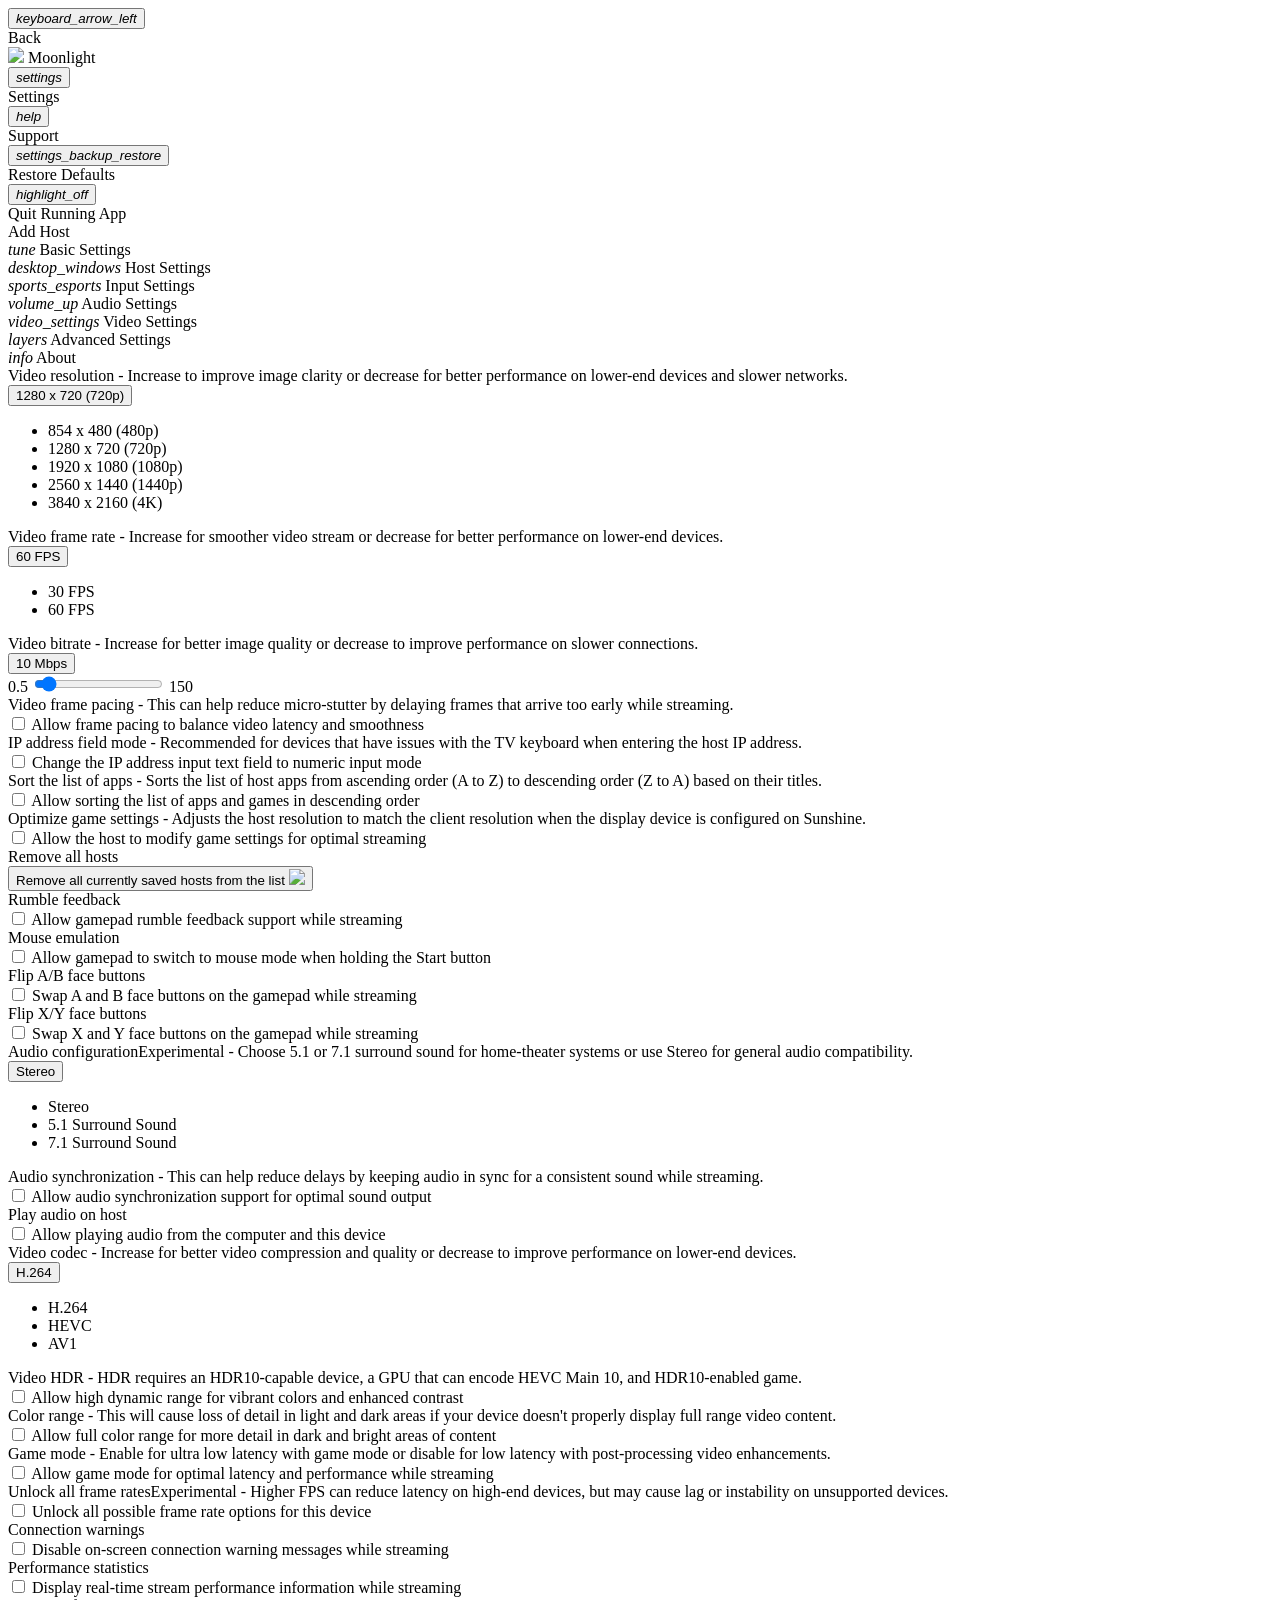
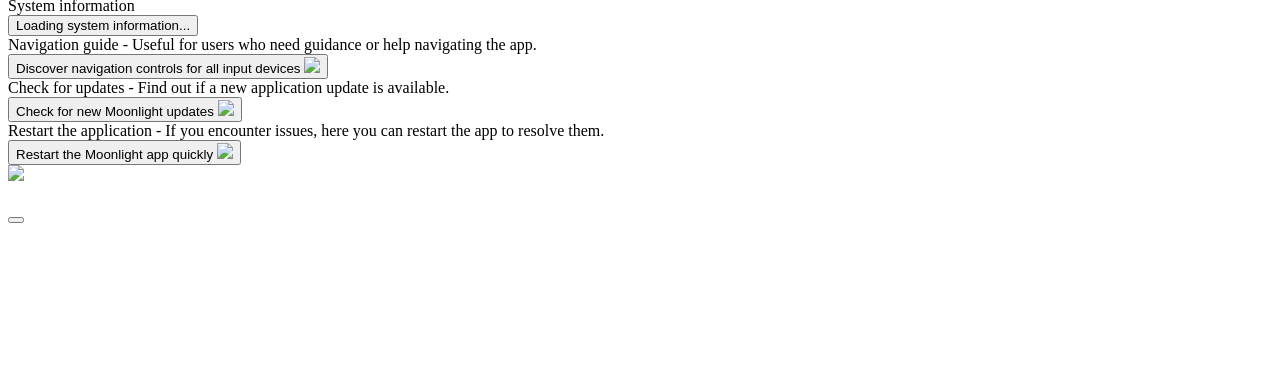
==== wasm/index.html @ 3542e53c "Merge pull request #59 from eduardomozart/feat/custom-ports feat: add custom HTTP port support (IP:P" ====
<!DOCTYPE html>
<html lang="en">
<head>
  <meta charset="UTF-8">
  <meta http-equiv="Pragma" content="no-cache">
  <meta http-equiv="Expires" content="-1">
  <meta name="viewport" content="width=device-width, initial-scale=1.0">
  <title>Moonlight Game Streaming</title>
  <link rel="icon" href="static/favicon/favicon.png">
  <link rel="stylesheet" href="static/css/roboto.css">
  <link rel="stylesheet" href="static/css/material-icons.css">
  <link rel="stylesheet" href="static/css/material.min.css">
  <link rel="stylesheet" href="static/css/style.css">
  <script type="text/javascript" src="platform.js"></script>
</head>
<body data-name="moonlight-tizen" data-tools="emscripten" data-configs="Debug Release" data-path="{tc}/{config}">
  <div class="mdl-layout mdl-js-layout">
    <header id="main-header" class="mdl-layout__header">
      <div class="mdl-layout__header-row">
        <button type="button" id="goBackBtn" class="mdl-button mdl-js-button mdl-button--icon mdl-js-ripple-effect" role="link" aria-label="Go back">
          <i class="navigation-button-icons material-icons">keyboard_arrow_left</i>
        </button>
        <div id="goBackTooltip" class="mdl-tooltip" for="goBackBtn">Back</div>
        <!-- Header logo and title -->
        <img src="static/res/ic_moonlight_logo.svg" id="header-logo">
        <span id="header-title" class="mdl-layout-title">Moonlight</span>
        <!-- Add spacer to align navigation to the right -->
        <div class="mdl-layout-spacer"></div>
        <!-- Navigation bar -->
        <nav class="mdl-navigation">
          <button type="button" id="settingsBtn" class="mdl-button mdl-js-button mdl-button--icon mdl-js-ripple-effect" role="link" aria-label="Settings">
            <i class="navigation-button-icons material-icons">settings</i>
          </button>
          <div id="settingsTooltip" class="mdl-tooltip" for="settingsBtn">Settings</div>
          <button type="button" id="supportBtn" class="mdl-button mdl-js-button mdl-button--icon mdl-js-ripple-effect" aria-label="Support">
            <i class="navigation-button-icons material-icons">help</i>
          </button>
          <div id="supportTooltip" class="mdl-tooltip" for="supportBtn">Support</div>
          <button type="button" id="restoreDefaultsBtn" class="mdl-button mdl-js-button mdl-button--icon mdl-js-ripple-effect" aria-label="Restore Defaults">
            <i class="navigation-button-icons material-icons">settings_backup_restore</i>
          </button>
          <div id="restoreDefaultsTooltip" class="mdl-tooltip" for="restoreDefaultsBtn">Restore Defaults</div>
          <button type="button" id="quitRunningAppBtn" class="mdl-button mdl-js-button mdl-button--icon mdl-js-ripple-effect" aria-label="Quit Running App">
            <i class="navigation-button-icons material-icons">highlight_off</i>
          </button>
          <div id="quitRunningAppTooltip" class="mdl-tooltip" for="quitRunningAppBtn">Quit Running App</div>
        </nav>
      </div>
    </header>
    <main id="main-content" class="mdl-layout__content">
      <div id="host-grid">
        <div id="addHostContainer" class="host-add-container mdl-card mdl-shadow--4dp" role="link" tabindex="0" aria-label="Add Host">
          <div id="host-add" class="mdl-card__title mdl-card--expand">
            <div class="host-title mdl-card__title-text">
              <span class="host-text">Add Host</span>
            </div>
          </div>
        </div>
      </div>
      <div id="settings-list" class="hide-container">
        <!-- Left Pane: Settings Categories -->
        <div id="settings-left-pane">
          <div class="settings-categories">
            <div class="settings-category" data-category="basicSettings" onclick="handleSettingsView('basicSettings')">
              <i class="settings-category-icons material-icons">tune</i>
              <label>Basic Settings</label>
            </div>
            <div class="settings-category" data-category="hostSettings" onclick="handleSettingsView('hostSettings')">
              <i class="settings-category-icons material-icons">desktop_windows</i>
              <label>Host Settings</label>
            </div>
            <div class="settings-category" data-category="inputSettings" onclick="handleSettingsView('inputSettings')">
              <i class="settings-category-icons material-icons">sports_esports</i>
              <label>Input Settings</label>
            </div>
            <div class="settings-category" data-category="audioSettings" onclick="handleSettingsView('audioSettings')">
              <i class="settings-category-icons material-icons">volume_up</i>
              <label>Audio Settings</label>
            </div>
            <div class="settings-category" data-category="videoSettings" onclick="handleSettingsView('videoSettings')">
              <i class="settings-category-icons material-icons">video_settings</i>
              <label>Video Settings</label>
            </div>
            <div class="settings-category" data-category="advancedSettings" onclick="handleSettingsView('advancedSettings')">
              <i class="settings-category-icons material-icons">layers</i>
              <label>Advanced Settings</label>
            </div>
            <div class="settings-category" data-category="aboutSettings" onclick="handleSettingsView('aboutSettings')">
              <i class="settings-category-icons material-icons">info</i>
              <label>About</label>
            </div>
          </div>
        </div>
        <!-- Right Pane: Settings Options -->
        <div id="settings-right-pane">
          <div id="basicSettings" class="settings-options">
            <div class="setting-option">
              <label>Video resolution</label>
              <span class="mdl-list__item-text-body">
                - Increase to improve image clarity or decrease for better performance on lower-end devices and slower networks.
              </span>
              <div id="videoResolutionMenu">
                <button type="button" id="selectResolution" class="mdl-button mdl-js-button mdl-js-ripple-effect" data-value="1280:720">1280 x 720 (720p)</button>
              </div>
              <ul class="videoResolutionMenu mdl-menu mdl-menu--bottom-left mdl-js-menu mdl-js-ripple-effect" for="selectResolution">
                <li class="mdl-menu__item" data-value="854:480">854 x 480 (480p)</li>
                <li class="mdl-menu__item" data-value="1280:720">1280 x 720 (720p)</li>
                <li class="mdl-menu__item" data-value="1920:1080">1920 x 1080 (1080p)</li>
                <li class="mdl-menu__item" data-value="2560:1440">2560 x 1440 (1440p)</li>
                <li class="mdl-menu__item" data-value="3840:2160">3840 x 2160 (4K)</li>
              </ul>
            </div>
            <div class="setting-option">
              <label>Video frame rate</label>
              <span class="mdl-list__item-text-body">
                - Increase for smoother video stream or decrease for better performance on lower-end devices.
              </span>
              <div id="videoFramerateMenu">
                <button type="button" id="selectFramerate" class="mdl-button mdl-js-button mdl-js-ripple-effect" data-value="60">60 FPS</button>
              </div>
              <ul class="videoFramerateMenu mdl-menu mdl-menu--bottom-left mdl-js-menu mdl-js-ripple-effect" for="selectFramerate">
                <li class="mdl-menu__item" data-value="30">30 FPS</li>
                <li class="mdl-menu__item" data-value="60">60 FPS</li>
              </ul>
            </div>
            <div class="setting-option">
              <label>Video bitrate</label>
              <span class="mdl-list__item-text-body">
                - Increase for better image quality or decrease to improve performance on slower connections.
              </span>
              <div id="videoBitrateMenu">
                <button type="button" id="selectBitrate" class="mdl-button mdl-js-button mdl-js-ripple-effect">10 Mbps</button>
              </div>
              <div class="videoBitrateMenu mdl-menu mdl-menu--bottom-left mdl-js-menu mdl-js-ripple-effect" for="selectBitrate">
                <span id="bitrateLowestValue">0.5</span>
                <input type="range" id="bitrateSlider" class="mdl-slider mdl-js-slider" min="0.5" max="150" step="0.5" value="10">
                <span id="bitrateHighestValue">150</span>
              </div>
            </div>
            <div class="setting-option">
              <label>Video frame pacing</label>
              <span class="mdl-list__item-text-body">
                - This can help reduce micro-stutter by delaying frames that arrive too early while streaming.
              </span>
              <div id="videoFramePacingMenu">
                <label id="framePacingBtn" class="mdl-switch mdl-js-switch mdl-js-ripple-effect" for="framePacingSwitch">
                  <input type="checkbox" id="framePacingSwitch" class="mdl-switch__input">
                  <span class="mdl-switch__label">Allow frame pacing to balance video latency and smoothness</span>
                </label>
              </div>
            </div>
          </div>
          <div id="hostSettings" class="settings-options">
            <div class="setting-option">
              <label>IP address field mode</label>
              <span class="mdl-list__item-text-body">
                - Recommended for devices that have issues with the TV keyboard when entering the host IP address.
              </span>
              <div id="ipAddressFieldModeMenu">
                <label id="ipAddressFieldModeBtn" class="mdl-switch mdl-js-switch mdl-js-ripple-effect" for="ipAddressFieldModeSwitch">
                  <input type="checkbox" id="ipAddressFieldModeSwitch" class="mdl-switch__input" onchange="handleIpAddressFieldMode()">
                  <span class="mdl-switch__label">Change the IP address input text field to numeric input mode</span>
                </label>
              </div>
            </div>
            <div class="setting-option">
              <label>Sort the list of apps</label>
              <span class="mdl-list__item-text-body">
                - Sorts the list of host apps from ascending order (A to Z) to descending order (Z to A) based on their titles.
              </span>
              <div id="sortAppsListMenu">
                <label id="sortAppsListBtn" class="mdl-switch mdl-js-switch mdl-js-ripple-effect" for="sortAppsListSwitch">
                  <input type="checkbox" id="sortAppsListSwitch" class="mdl-switch__input">
                  <span class="mdl-switch__label">Allow sorting the list of apps and games in descending order</span>
                </label>
              </div>
            </div>
            <div class="setting-option">
              <label>Optimize game settings</label>
              <span class="mdl-list__item-text-body">
                - Adjusts the host resolution to match the client resolution when the display device is configured on Sunshine.
              </span>
              <div id="optimizeGamesMenu">
                <label id="optimizeGamesBtn" class="mdl-switch mdl-js-switch mdl-js-ripple-effect" for="optimizeGamesSwitch">
                  <input type="checkbox" id="optimizeGamesSwitch" class="mdl-switch__input">
                  <span class="mdl-switch__label">Allow the host to modify game settings for optimal streaming</span>
                </label>
              </div>
            </div>
            <div class="setting-option">
              <label>Remove all hosts</label>
              <span class="mdl-list__item-text-body"></span>
              <div id="removeAllHostsMenu">
                <button type="button" id="removeAllHostsBtn" class="mdl-button mdl-js-button mdl-js-ripple-effect" aria-label="Remove All Hosts">
                  Remove all currently saved hosts from the list
                  <img src="static/res/ic_remove_from_queue_white_48px.svg" id="removeAllHostsIcon">
                </button>
              </div>
            </div>
          </div>
          <div id="inputSettings" class="settings-options">
            <div class="setting-option">
              <label>Rumble feedback</label>
              <span class="mdl-list__item-text-body"></span>
              <div id="rumbleFeedbackMenu">
                <label id="rumbleFeedbackBtn" class="mdl-switch mdl-js-switch mdl-js-ripple-effect" for="rumbleFeedbackSwitch">
                  <input type="checkbox" id="rumbleFeedbackSwitch" class="mdl-switch__input">
                  <span class="mdl-switch__label">Allow gamepad rumble feedback support while streaming</span>
                </label>
              </div>
            </div>
            <div class="setting-option">
              <label>Mouse emulation</label>
              <span class="mdl-list__item-text-body"></span>
              <div id="mouseEmulationMenu">
                <label id="mouseEmulationBtn" class="mdl-switch mdl-js-switch mdl-js-ripple-effect" for="mouseEmulationSwitch">
                  <input type="checkbox" id="mouseEmulationSwitch" class="mdl-switch__input">
                  <span class="mdl-switch__label">Allow gamepad to switch to mouse mode when holding the Start button</span>
                </label>
              </div>
            </div>
            <div class="setting-option">
              <label>Flip A/B face buttons</label>
              <span class="mdl-list__item-text-body"></span>
              <div id="flipABfaceButtonsMenu">
                <label id="flipABfaceButtonsBtn" class="mdl-switch mdl-js-switch mdl-js-ripple-effect" for="flipABfaceButtonsSwitch">
                  <input type="checkbox" id="flipABfaceButtonsSwitch" class="mdl-switch__input">
                  <span class="mdl-switch__label">Swap A and B face buttons on the gamepad while streaming</span>
                </label>
              </div>
            </div>
            <div class="setting-option">
              <label>Flip X/Y face buttons</label>
              <span class="mdl-list__item-text-body"></span>
              <div id="flipXYfaceButtonsMenu">
                <label id="flipXYfaceButtonsBtn" class="mdl-switch mdl-js-switch mdl-js-ripple-effect" for="flipXYfaceButtonsSwitch">
                  <input type="checkbox" id="flipXYfaceButtonsSwitch" class="mdl-switch__input">
                  <span class="mdl-switch__label">Swap X and Y face buttons on the gamepad while streaming</span>
                </label>
              </div>
            </div>
          </div>
          <div id="audioSettings" class="settings-options">
            <div class="setting-option">
              <label>Audio configuration<span class="badge badge-experimental">Experimental</span></label>
              <span class="mdl-list__item-text-body">
                - Choose 5.1 or 7.1 surround sound for home-theater systems or use Stereo for general audio compatibility.
              </span>
              <div id="audioConfigMenu">
                <button type="button" id="selectAudio" class="mdl-button mdl-js-button mdl-js-ripple-effect" data-value="Stereo">Stereo</button>
              </div>
              <ul class="audioConfigMenu mdl-menu mdl-menu mdl-menu--bottom-left mdl-js-menu mdl-js-ripple-effect" for="selectAudio">
                <li class="mdl-menu__item" data-value="Stereo">Stereo</li>
                <li class="mdl-menu__item" data-value="51Surround">5.1 Surround Sound</li>
                <li class="mdl-menu__item" data-value="71Surround">7.1 Surround Sound</li>
              </ul>
            </div>
            <div class="setting-option">
              <label>Audio synchronization</label>
              <span class="mdl-list__item-text-body">
                - This can help reduce delays by keeping audio in sync for a consistent sound while streaming.
              </span>
              <div id="audioSyncMenu">
                <label id="audioSyncBtn" class="mdl-switch mdl-js-switch mdl-js-ripple-effect" for="audioSyncSwitch">
                  <input type="checkbox" id="audioSyncSwitch" class="mdl-switch__input">
                  <span class="mdl-switch__label">Allow audio synchronization support for optimal sound output</span>
                </label>
              </div>
            </div>
            <div class="setting-option">
              <label>Play audio on host</label>
              <span class="mdl-list__item-text-body"></span>
              <div id="playHostAudioMenu">
                <label id="playHostAudioBtn" class="mdl-switch mdl-js-switch mdl-js-ripple-effect" for="playHostAudioSwitch">
                  <input type="checkbox" id="playHostAudioSwitch" class="mdl-switch__input">
                  <span class="mdl-switch__label">Allow playing audio from the computer and this device</span>
                </label>
              </div>
            </div>
          </div>
          <div id="videoSettings" class="settings-options">
            <div class="setting-option">
              <label>Video codec</label>
              <span class="mdl-list__item-text-body">
                - Increase for better video compression and quality or decrease to improve performance on lower-end devices.
              </span>
              <div id="videoCodecMenu">
                <button type="button" id="selectCodec" class="mdl-button mdl-js-button mdl-js-ripple-effect" data-value="H264">H.264</button>
              </div>
              <ul class="videoCodecMenu mdl-menu mdl-menu mdl-menu--bottom-left mdl-js-menu mdl-js-ripple-effect" for="selectCodec">
                <li id="h264" class="mdl-menu__item" data-value="H264">H.264</li>
                <li id="hevc" class="mdl-menu__item" data-value="HEVC">HEVC</li>
                <li id="av1" class="mdl-menu__item" data-value="AV1">AV1</li>
              </ul>
            </div>
            <div class="setting-option">
              <label>Video HDR</label>
              <span class="mdl-list__item-text-body">
                - HDR requires an HDR10-capable device, a GPU that can encode HEVC Main 10, and HDR10-enabled game.
              </span>
              <div id="videoHdrMenu">
                <label id="hdrModeBtn" class="mdl-switch mdl-js-switch mdl-js-ripple-effect" for="hdrModeSwitch">
                  <input type="checkbox" id="hdrModeSwitch" class="mdl-switch__input">
                  <span class="mdl-switch__label">Allow high dynamic range for vibrant colors and enhanced contrast</span>
                </label>
              </div>
            </div>
            <div class="setting-option">
              <label>Color range</label>
              <span class="mdl-list__item-text-body">
                - This will cause loss of detail in light and dark areas if your device doesn't properly display full range video content.
              </span>
              <div id="colorRangeMenu">
                <label id="fullRangeBtn" class="mdl-switch mdl-js-switch mdl-js-ripple-effect" for="fullRangeSwitch">
                  <input type="checkbox" id="fullRangeSwitch" class="mdl-switch__input">
                  <span class="mdl-switch__label">Allow full color range for more detail in dark and bright areas of content</span>
                </label>
              </div>
            </div>
            <div class="setting-option">
              <label>Game mode</label>
              <span class="mdl-list__item-text-body">
                - Enable for ultra low latency with game mode or disable for low latency with post-processing video enhancements.
              </span>
              <div id="gameModeMenu">
                <label id="gameModeBtn" class="mdl-switch mdl-js-switch mdl-js-ripple-effect" for="gameModeSwitch">
                  <input type="checkbox" id="gameModeSwitch" class="mdl-switch__input">
                  <span class="mdl-switch__label">Allow game mode for optimal latency and performance while streaming</span>
                </label>
              </div>
            </div>
          </div>
          <div id="advancedSettings" class="settings-options">
            <div class="setting-option">
              <label>Unlock all frame rates<span class="badge badge-experimental">Experimental</span></label>
              <span class="mdl-list__item-text-body">
                - Higher FPS can reduce latency on high-end devices, but may cause lag or instability on unsupported devices.
              </span>
              <div id="unlockAllFpsMenu">
                <label id="unlockAllFpsBtn" class="mdl-switch mdl-js-switch mdl-js-ripple-effect" for="unlockAllFpsSwitch">
                  <input type="checkbox" id="unlockAllFpsSwitch" class="mdl-switch__input" onchange="handleUnlockAllFps()">
                  <span class="mdl-switch__label">Unlock all possible frame rate options for this device</span>
                </label>
              </div>
            </div>
            <div class="setting-option">
              <label>Connection warnings</label>
              <span class="mdl-list__item-text-body"></span>
              <div id="connectionWarningsMenu">
                <label id="disableWarningsBtn" class="mdl-switch mdl-js-switch mdl-js-ripple-effect" for="disableWarningsSwitch">
                  <input type="checkbox" id="disableWarningsSwitch" class="mdl-switch__input">
                  <span class="mdl-switch__label">Disable on-screen connection warning messages while streaming</span>
                </label>
              </div>
            </div>
            <div class="setting-option">
              <label>Performance statistics</label>
              <span class="mdl-list__item-text-body"></span>
              <div id="performanceStatsMenu">
                <label id="performanceStatsBtn" class="mdl-switch mdl-js-switch mdl-js-ripple-effect" for="performanceStatsSwitch">
                  <input type="checkbox" id="performanceStatsSwitch" class="mdl-switch__input">
                  <span class="mdl-switch__label">Display real-time stream performance information while streaming</span>
                </label>
              </div>
            </div>
          </div>
          <div id="aboutSettings" class="settings-options">
            <div class="setting-option">
              <label>System information</label>
              <span class="mdl-list__item-text-body"></span>
              <div id="systemInfoMenu">
                <button type="button" id="systemInfoBtn" class="mdl-button mdl-js-button mdl-js-ripple-effect" aria-label="System Information">Loading system information...</button>
              </div>
            </div>
            <div class="setting-option">
              <label>Navigation guide</label>
              <span class="mdl-list__item-text-body">
                - Useful for users who need guidance or help navigating the app.
              </span>
              <div id="navigationGuideMenu">
                <button type="button" id="navigationGuideBtn" class="mdl-button mdl-js-button mdl-js-ripple-effect" aria-label="Navigation Guide">
                  Discover navigation controls for all input devices
                  <img src="static/res/ic_tv_remote_48px.svg" id="navigationGuideIcon">
                </button>
              </div>
            </div>
            <div class="setting-option">
              <label>Check for updates</label>
              <span class="mdl-list__item-text-body">
                - Find out if a new application update is available.
              </span>
              <div id="checkForUpdatesMenu">
                <button type="button" id="checkUpdatesBtn" class="mdl-button mdl-js-button mdl-js-ripple-effect" aria-label="Check for Updates">
                  Check for new Moonlight updates
                  <img src="static/res/ic_system_update_alt_48px.svg" id="checkUpdatesIcon">
                </button>
              </div>
            </div>
            <div class="setting-option">
              <label>Restart the application</label>
              <span class="mdl-list__item-text-body">
                - If you encounter issues, here you can restart the app to resolve them.
              </span>
              <div id="restartAppMenu">
                <button type="button" id="restartAppBtn" class="mdl-button mdl-js-button mdl-js-ripple-effect" aria-label="Restart Application">
                  Restart the Moonlight app quickly
                  <img src="static/res/ic_restart_alt_48px.svg" id="restartApplicationIcon">
                </button>
              </div>
            </div>
          </div>
        </div>
      </div>
      <div id="game-grid"></div>
      <div id="listener"></div>
      <!-- Wasm module placeholder, Wasm gets thrown into here -->
      <div id="wasmSpinner" class="mdl-progress mdl-js-progress mdl-progress__indeterminate">
        <img src="static/res/ic_moonlight_logo.svg" id="wasmSpinnerLogo">
        <h4 id="wasmSpinnerMessage"></h4>
      </div>
      <div id="loadingSpinner" class="mdl-progress mdl-js-progress mdl-progress__indeterminate">
        <h4 id="loadingSpinnerMessage"></h4>
      </div>
    </main>
    <div id="connection-warnings"></div>
    <div id="performance-stats"></div>
  </div>
  <script defer src="static/js/jquery-2.2.0.min.js"></script>
  <script defer src="static/js/material.min.js"></script>
  <script type="text/javascript" src="$WEBAPIS/webapis/webapis.js"></script>
  <script type="text/javascript" src="platform/messages.js"></script>
  <script type="text/javascript" src="platform/common.js"></script>
  <script type="text/javascript" src="platform/gamepad.js"></script>
  <script type="text/javascript" src="platform/index.js"></script>
  <script type="text/javascript" src="platform/navigation.js"></script>
  <script type="text/javascript" src="platform/remote_controller.js"></script>
  <script type="text/javascript" src="static/js/utils.js"></script>
  <script type="text/javascript" src="static/js/mdns-browser/dns.js"></script>
  <script type="text/javascript" src="static/js/mdns-browser/main.js"></script>
  <div id="addHostDialogOverlay" class="dialog-overlay">
    <dialog id="addHostDialog" class="mdl-dialog">
      <h3 id="addHostDialogTitle" class="mdl-dialog__title">Add Host</h3>
      <div id="ipAddressInputField" class="mdl-dialog__content">
        <div class="mdl-textfield mdl-js-textfield mdl-textfield--floating-label">
          <label class="mdl-textfield__label" for="ipAddressTextInput">IP address of host PC</label>
          <input type="text" id="ipAddressTextInput" class="mdl-textfield__input" maxlength="21" placeholder="Enter IP or IP:Port...">
        </div>
      </div>
      <div id="ipAddressSelectFields" class="mdl-dialog__content">
        <div class="select-option-field select-option-field-floating-label">
          <label class="mdl-textfield__label">IP address of host PC</label>
          <select id="ipAddressField1" class="ip-address-select-field" name="ipAddressField1" tabindex="-1"></select>
          <select id="ipAddressField2" class="ip-address-select-field" name="ipAddressField2" tabindex="-1"></select>
          <select id="ipAddressField3" class="ip-address-select-field" name="ipAddressField3" tabindex="-1"></select>
          <select id="ipAddressField4" class="ip-address-select-field" name="ipAddressField4" tabindex="-1"></select>
        </div>
      </div>
      <div class="mdl-dialog__actions">
        <button type="button" id="cancelAddHost" class="mdl-button mdl-js-button mdl-button--raised mdl-button--colored mdl-js-ripple-effect">Cancel</button>
        <button type="button" id="continueAddHost" class="mdl-button mdl-js-button mdl-button--raised mdl-button--colored mdl-js-ripple-effect">Continue</button>
      </div>
    </dialog>
  </div>
  <div id="pairingDialogOverlay" class="dialog-overlay">
    <dialog id="pairingDialog" class="mdl-dialog">
      <h3 id="pairingDialogTitle" class="mdl-dialog__title">Pairing</h3>
      <div class="mdl-dialog__content">
        <p id="pairingDialogText">
          Please enter the following PIN on the target PC: XXXX<br><br>
          If your host PC is running Sunshine (all GPUs), navigate to the Sunshine Web UI to enter the PIN.<br><br>
          Alternatively, if your host PC has NVIDIA GameStream (NVIDIA-only), navigate to the GeForce Experience to enter the PIN.<br><br>
          This dialog will close once the pairing is complete.
        </p>
      </div>
      <div class="mdl-dialog__actions">
        <button type="button" id="cancelPairing" class="mdl-button mdl-js-button mdl-button--raised mdl-button--colored mdl-js-ripple-effect">Cancel</button>
      </div>
    </dialog>
  </div>
  <div id="deleteHostDialogOverlay" class="dialog-overlay">
    <dialog id="deleteHostDialog" class="mdl-dialog">
      <h3 id="deleteHostDialogTitle" class="mdl-dialog__title">Delete Host</h3>
      <div class="mdl-dialog__content">
        <p id="deleteHostDialogText">
          Are you sure you want to delete this host?
        </p>
      </div>
      <div class="mdl-dialog__actions">
        <button type="button" id="cancelDeleteHost" class="mdl-button mdl-js-button mdl-button--raised mdl-button--colored mdl-js-ripple-effect">No</button>
        <button type="button" id="continueDeleteHost" class="mdl-button mdl-js-button mdl-button--raised mdl-button--colored mdl-js-ripple-effect">Yes</button>
      </div>
    </dialog>
  </div>
  <div id="restoreDefaultsDialogOverlay" class="dialog-overlay">
    <dialog id="restoreDefaultsDialog" class="mdl-dialog">
      <h3 id="restoreDefaultsDialogTitle" class="mdl-dialog__title">Restore Defaults</h3>
      <div class="mdl-dialog__content">
        <p id="restoreDefaultsDialogText">
          Are you sure you want to restore the default settings?
        </p>
      </div>
      <div class="mdl-dialog__actions">
        <button type="button" id="cancelRestoreDefaults" class="mdl-button mdl-js-button mdl-button--raised mdl-button--colored mdl-js-ripple-effect">No</button>
        <button type="button" id="continueRestoreDefaults" class="mdl-button mdl-js-button mdl-button--raised mdl-button--colored mdl-js-ripple-effect">Yes</button>
      </div>
    </dialog>
  </div>
  <div id="quitAppDialogOverlay" class="dialog-overlay">
    <dialog id="quitAppDialog" class="mdl-dialog">
      <h3 id="quitAppDialogTitle" class="mdl-dialog__title">Quit Running App</h3>
      <div class="mdl-dialog__content">
        <p id="quitAppDialogText">
          Y is already running. Would you like to quit Y?
        </p>
      </div>
      <div class="mdl-dialog__actions">
        <button type="button" id="cancelQuitApp" class="mdl-button mdl-js-button mdl-button--raised mdl-button--colored mdl-js-ripple-effect">No</button>
        <button type="button" id="continueQuitApp" class="mdl-button mdl-js-button mdl-button--raised mdl-button--colored mdl-js-ripple-effect">Yes</button>
      </div>
    </dialog>
  </div>
  <div id="appSupportDialogOverlay" class="dialog-overlay">
    <dialog id="appSupportDialog" class="mdl-dialog">
      <h3 id="appSupportDialogTitle" class="mdl-dialog__title">Moonlight Support</h3>
      <div class="mdl-dialog__content">
        <p id="appSupportDialogText">
          If you're facing any problems with Moonlight, visit our comprehensive guide.<br><br>
          Scan the QR code below to access an in-depth setup guide, troubleshooting tips, frequently asked questions, and more.<br><br>
          <img src="static/res/support_qr_code.svg" id="supportQrCode"><br>
        </p>
      </div>
      <div class="mdl-dialog__actions">
        <button type="button" id="closeAppSupport" class="mdl-button mdl-js-button mdl-button--raised mdl-button--colored mdl-js-ripple-effect">Close</button>
      </div>
    </dialog>
  </div>
  <div id="navGuideDialogOverlay" class="dialog-overlay">
    <dialog id="navGuideDialog" class="mdl-dialog large-dialog">
      <h3 id="navGuideDialogTitle" class="mdl-dialog__title">Navigation Guide</h3>
      <div class="mdl-dialog__content">
        <div class="navGuideContainer">
          <span class="navGuideLabel navGuideRemoteColor"></span>
          <span class="navGuideLabelText">Remote</span>&nbsp;(TV)
        </div>
        <div class="navGuideContainer">
          <span class="navGuideLabel navGuideKeyboardColor"></span>
          <span class="navGuideLabelText">Keyboard</span>&nbsp;(Standard)
        </div>
        <div class="navGuideContainer">
          <span class="navGuideLabel navGuideGamepadColor"></span>
          <span class="navGuideLabelText">Gamepad</span>&nbsp;(Xbox)
        </div>
        <ul id="navGuideDialogText">
          <li class="navGuideDialogControls">
            <span class="navGuideRemoteText">UP</span> / <span class="navGuideKeyboardText">UP ARROW</span> / <span class="navGuideGamepadText">D-PAD UP</span> / <span class="navGuideGamepadText">L-STICK UP</span>
            — Navigate to the above view, previous item, category, option, or row, increase the IP address value, and move the mouse cursor up in emulation.
          </li>
          <li class="navGuideDialogControls">
            <span class="navGuideRemoteText">DOWN</span> / <span class="navGuideKeyboardText">DOWN ARROW</span> / <span class="navGuideGamepadText">D-PAD DOWN</span> / <span class="navGuideGamepadText">L-STICK DOWN</span>
            — Navigate to the below view, next item, category, option, or row, decrease the IP address value, and move the mouse cursor down in emulation.
          </li>
          <li class="navGuideDialogControls">
            <span class="navGuideRemoteText">LEFT</span> / <span class="navGuideKeyboardText">LEFT ARROW</span> / <span class="navGuideGamepadText">D-PAD LEFT</span> / <span class="navGuideGamepadText">L-STICK LEFT</span>
            — Navigate to the previous item, decrease the bitrate value, and move the mouse cursor left in emulation.
          </li>
          <li class="navGuideDialogControls">
            <span class="navGuideRemoteText">RIGHT</span> / <span class="navGuideKeyboardText">RIGHT ARROW</span> / <span class="navGuideGamepadText">D-PAD RIGHT</span> / <span class="navGuideGamepadText">L-STICK RIGHT</span>
            — Navigate to the next item, increase the bitrate, and move the mouse cursor right in emulation.
          </li>
          <li class="navGuideDialogControls">
            <span class="navGuideGamepadText">R-STICK UP</span> / <span class="navGuideGamepadText">R-STICK DOWN</span>
            — Scroll the mouse vertically in emulation.
          </li>
          <li class="navGuideDialogControls">
            <span class="navGuideGamepadText">R-STICK LEFT</span> / <span class="navGuideGamepadText">R-STICK RIGHT</span>
            — Scroll the mouse horizontally in emulation.
          </li>
          <li class="navGuideDialogControls">
            <span class="navGuideGamepadText">X</span> / <span class="navGuideGamepadText">Y</span>
            — Click the middle mouse button in emulation.
          </li>
          <li class="navGuideDialogControls">
            <span class="navGuideRemoteText">SELECT</span> / <span class="navGuideKeyboardText">ENTER</span> / <span class="navGuideKeyboardText">SPACE</span> / <span class="navGuideGamepadText">A</span>
            — Navigate to the next view, select the current item, enable or disable settings, load the app or game list, start the streaming session, and click the left mouse button in emulation.
          </li>
          <li class="navGuideDialogControls">
            <span class="navGuideRemoteText">RETURN</span> / <span class="navGuideKeyboardText">ESC</span> / <span class="navGuideGamepadText">B</span>
            — Return to the previous view, close any active menu or dialog, cancel the operation, exit the application with confirmation, and click the right mouse button in emulation.
          </li>
          <li class="navGuideDialogControls">
            <span class="navGuideGamepadText">LEFT BUMPER</span>
            — Click the left mouse button in emulation.
          </li>
          <li class="navGuideDialogControls">
            <span class="navGuideGamepadText">RIGHT BUMPER</span>
            — Click the right mouse button in emulation.
          </li>
          <li class="navGuideDialogControls">
            <span class="navGuideRemoteText">VOLUME UP</span> / <span class="navGuideKeyboardText">F9</span> / <span class="navGuideRemoteText">VOLUME DOWN</span> /
            <span class="navGuideKeyboardText">F10</span> / <span class="navGuideRemoteText">VOLUME MUTE</span> / <span class="navGuideKeyboardText">F8</span>
            — Adjust the TV volume: increase, decrease, or mute.
          </li>
          <li class="navGuideDialogControls">
            <span class="navGuideRemoteText">CHANNEL UP</span> / <span class="navGuideKeyboardText">F11</span> / <span class="navGuideGamepadText">SELECT</span>
            — Switch the mode of the IP address field, and open the host PC menu.
          </li>
          <li class="navGuideDialogControls">
            <span class="navGuideRemoteText">CHANNEL DOWN</span> / <span class="navGuideKeyboardText">F12</span> / <span class="navGuideGamepadText">START</span>
            — Set focus to the current item, and press &amp; hold for 1 second to toggle mouse emulation for the gamepad.
          </li>
          <li class="navGuideDialogControls">
            <span class="navGuideRemoteText">RED</span> / <span class="navGuideKeyboardText">F1</span> / <span class="navGuideKeyboardText">CTRL + ALT + SHIFT + Q</span> / <span class="navGuideGamepadText">SELECT + START + LB + RB</span>
            — Stop the streaming session.
          </li>
          <li class="navGuideDialogControls">
            <span class="navGuideRemoteText">YELLOW</span> / <span class="navGuideKeyboardText">F3</span> / <span class="navGuideKeyboardText">CTRL + ALT + SHIFT + S</span> / <span class="navGuideGamepadText">SELECT + LB + RB + X</span>
            — Toggle the performance statistics overlay.
          </li>
        </ul>
      </div>
      <div class="mdl-dialog__actions">
        <button type="button" id="closeNavGuide" class="mdl-button mdl-js-button mdl-button--raised mdl-button--colored mdl-js-ripple-effect">Close</button>
      </div>
    </dialog>
  </div>
  <div id="warningDialogOverlay" class="dialog-overlay">
    <dialog id="warningDialog" class="mdl-dialog">
      <h3 id="warningDialogTitle" class="mdl-dialog__title">Warning</h3>
      <div class="mdl-dialog__content">
        <p id="warningDialogText">
          This is a warning message, proceed with caution!
        </p>
      </div>
      <div class="mdl-dialog__actions">
        <button type="button" id="closeWarning" class="mdl-button mdl-js-button mdl-button--raised mdl-button--colored mdl-js-ripple-effect">Close</button>
      </div>
    </dialog>
  </div>
  <div id="restartAppDialogOverlay" class="dialog-overlay">
    <dialog id="restartAppDialog" class="mdl-dialog">
      <h3 id="restartAppDialogTitle" class="mdl-dialog__title">Restart Moonlight</h3>
      <div class="mdl-dialog__content">
        <p id="restartAppDialogText">
          Are you sure you want to restart Moonlight?
        </p>
      </div>
      <div class="mdl-dialog__actions">
        <button type="button" id="cancelRestartApp" class="mdl-button mdl-js-button mdl-button--raised mdl-button--colored mdl-js-ripple-effect">Cancel</button>
        <button type="button" id="continueRestartApp" class="mdl-button mdl-js-button mdl-button--raised mdl-button--colored mdl-js-ripple-effect">Restart</button>
      </div>
    </dialog>
  </div>
  <div id="exitAppDialogOverlay" class="dialog-overlay">
    <dialog id="exitAppDialog" class="mdl-dialog">
      <h3 id="exitAppDialogTitle" class="mdl-dialog__title">Exit Moonlight</h3>
      <div class="mdl-dialog__content">
        <p id="exitAppDialogText">
          Are you sure you want to exit Moonlight?
        </p>
      </div>
      <div class="mdl-dialog__actions">
        <button type="button" id="cancelExitApp" class="mdl-button mdl-js-button mdl-button--raised mdl-button--colored mdl-js-ripple-effect">Cancel</button>
        <button type="button" id="continueExitApp" class="mdl-button mdl-js-button mdl-button--raised mdl-button--colored mdl-js-ripple-effect">Exit</button>
      </div>
    </dialog>
  </div>
  <div id="snackbar" class="mdl-snackbar mdl-js-snackbar">
    <div class="mdl-snackbar__text"></div>
    <button type="button" id="snackButton" class="mdl-snackbar__action"></button>
    <!-- This button exists to suppress the snackbar warning, we're really using a toast -->
  </div>
  <video id="wasm_module" autoplay tabindex="-1"></video>
</body>
</html>
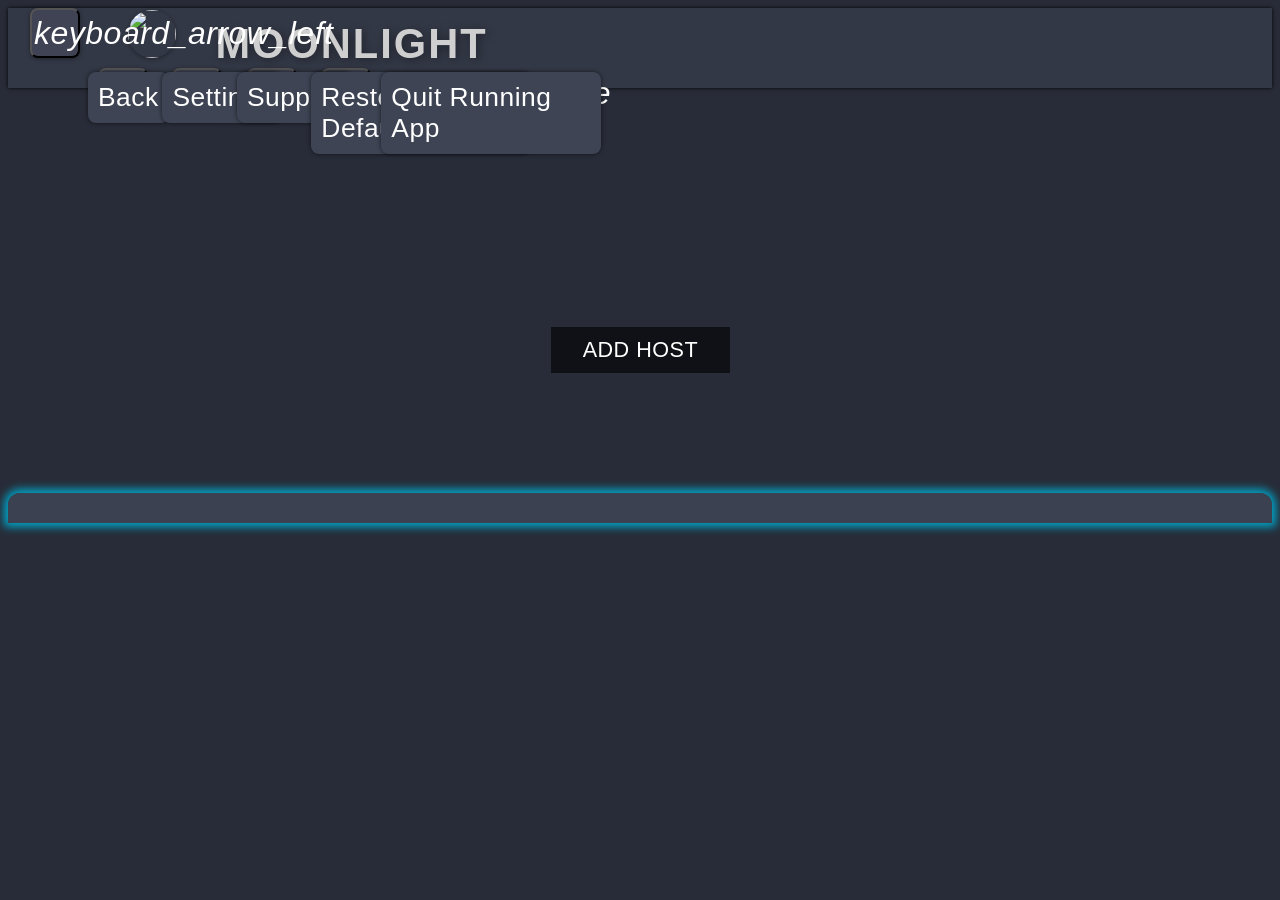
==== commit b4813e54: "Introduced a new 'Optimize bitrate presets' setting to calculate optimal bitrate values" ====
--- a/wasm/index.html
+++ b/wasm/index.html
@@ -344,6 +344,18 @@
               </div>
             </div>
             <div class="setting-option">
+              <label>Optimize bitrate presets</label>
+              <span class="mdl-list__item-text-body">
+                 - Calculates bitrate based on selected resolution, frame rate, codec, and HDR settings to determine the optimal value.
+              </span>
+              <div id="optimizeBitrateMenu">
+                <label id="optimizeBitrateBtn" class="mdl-switch mdl-js-switch mdl-js-ripple-effect" for="optimizeBitrateSwitch">
+                  <input type="checkbox" id="optimizeBitrateSwitch" class="mdl-switch__input">
+                  <span class="mdl-switch__label">Optimize bitrate to balance stream quality, performance, and bandwidth usage</span>
+                </label>
+              </div>
+            </div>
+            <div class="setting-option">
               <label>Connection warnings</label>
               <span class="mdl-list__item-text-body"></span>
               <div id="connectionWarningsMenu">
--- a/wasm/static/css/style.css
+++ b/wasm/static/css/style.css
@@ -0,0 +1,1022 @@
+/* =============================
+   Global Styles
+============================= */
+body {
+    color: #fff;
+    background-color: #282C38;
+    font-family: 'Roboto', sans-serif;
+    scroll-behavior: smooth;
+    -webkit-user-select: none;
+    -moz-user-select: none;
+    user-select: none;
+}
+.mdl-grid {
+    width: 100%;
+}
+.mdl-cell {
+    color: #fff;
+    padding: 25px;
+    text-align: center;
+}
+/* =============================
+   Splash Screen
+============================= */
+#listener {
+    height: 0;
+    margin-top: 0;
+    overflow: hidden;
+}
+#wasmSpinner {
+    width: 35%;
+    height: 10px;
+    display: none;
+    position: fixed;
+    bottom: 50%;
+    left: 50%;
+    margin: 0 auto;
+    z-index: 2;
+    transform: translate(-50%, -50%);
+}
+#loadingSpinner {
+    width: 35%;
+    height: 10px;
+    display: none;
+    position: fixed;
+    bottom: 50%;
+    left: 50%;
+    margin: 0 auto;
+    z-index: 1;
+    transform: translate(-50%, -50%);
+}
+.mdl-progress > .progressbar,
+.mdl-progress > .bufferbar,
+.mdl-progress > .auxbar {
+    border-radius: 8px;
+}
+#wasmSpinnerLogo {
+    width: 30%;
+    position: fixed;
+    bottom: 350%;
+    left: 25%;
+    right: 25%;
+    margin: 0 auto;
+    animation: fadeInOut 3s infinite;
+}
+#wasmSpinnerMessage, #loadingSpinnerMessage {
+    color: #fff;
+    margin: 35px;
+    font-size: 2rem;
+    font-weight: 300;
+    line-height: normal;
+    letter-spacing: 0.5px;
+    text-align: center;
+}
+/* =============================
+   Header Section
+============================= */
+#main-header {
+    background-color: #333846;
+    box-shadow: 0 0 4px 0 rgba(0, 0, 0, 1);
+}
+.mdl-layout__header-row {
+    height: 80px;
+    padding: 0 80px 0 80px;
+}
+#header-logo {
+    width: 48px;
+    height: 48px;
+    margin: 2px 35px 2px 40px;
+    border-radius: 50%;
+    box-shadow: 0 1px 4px rgba(0, 0, 0, 0.4);
+}
+#header-title {
+    color: #cfcfcf;
+    font-size: 2.6rem;
+    font-weight: 600;
+    letter-spacing: 2px;
+    text-transform: uppercase;
+    text-shadow: 2px 2px 10px rgba(0, 0, 0, 0.4);
+}
+/* =============================
+   Navigation Menu
+============================= */
+#settingsBtn, #supportBtn, #restoreDefaultsBtn, #quitRunningAppBtn {
+    background-color: #404354;
+    width: 50px;
+    height: 50px;
+    margin: 0 10px;
+    border-radius: 8px;
+    box-shadow: 0 1px 4px rgba(0, 0, 0, 0.4);
+}
+#goBackBtn {
+    background-color: #404354;
+    position: fixed;
+    left: 30px;
+    width: 50px;
+    height: 50px;
+    border-radius: 8px;
+    box-shadow: 0 1px 4px rgba(0, 0, 0, 0.4);
+}
+#updateAppBtn {
+    background-color: #404354;
+    right: 52px;
+    height: 50px;
+    padding: 0 20px;
+    border-radius: 8px;
+    opacity: 0;
+    transform: translateY(-10px);
+    box-shadow: 0 0 6px 2px rgba(239, 191, 4, 0.5);
+    transition: opacity 0.3s ease-in-out, transform 0.3s ease-in-out, box-shadow 0.2s ease-in-out;
+}
+#updateAppBtn:hover, #updateAppBtn:focus {
+    background-color: #404354;
+    box-shadow: 0 0 2px 3px rgba(239, 191, 4, 1);
+}
+#updateAppBtnText {
+    font-size: 1.3rem;
+    font-weight: 700;
+    letter-spacing: 0.5px;
+    text-transform: uppercase;
+    text-shadow: 2px 2px 5px rgba(0, 0, 0, 0.4);
+}
+.navigation-button-icons {
+    margin: 0 8px 0 -4px;
+    font-size: 32px !important;
+}
+.nav-menu-parent {
+    position: relative;
+    margin: 0 10px;
+}
+/* =============================
+   Helper Styles
+============================= */
+#snackButton {
+    width: 0;
+    height: 0;
+    display: none;
+}
+.mdl-snackbar {
+    background: rgba(62, 68, 84, 0.9);
+    min-width: 0;
+    border-radius: 12px 12px 0 0;
+    box-shadow: 0 0 8px 4px rgba(0, 163, 198, 1);
+}
+.mdl-snackbar__text {
+    color: #fff;
+    padding: 15px 20px 15px 20px;
+    font-size: 1.45rem;
+    font-weight: 500;
+    line-height: normal;
+    letter-spacing: 0.5px;
+    text-align: center;
+}
+.mdl-tooltip {
+    color: #fff;
+    background-color: #3E4454;
+    display: inline !important;
+    position: fixed;
+    top: 72px !important;
+    max-width: 200px;
+    padding: 10px;
+    border-radius: 8px;
+    font-size: 1.65rem;
+    font-weight: 500;
+    line-height: normal;
+    letter-spacing: 0.5px;
+    box-shadow: 0 0 4px 0 rgba(0, 0, 0, 0.6);
+}
+.hovered {
+    background: rgba(158, 158, 158, 0.2);
+}
+.hide-container {
+    display: none !important;
+}
+.disable-animation {
+    animation: none !important;
+}
+/* =============================
+   Dialog Styles
+============================= */
+.dialog-overlay {
+    position: fixed;
+    top: 0;
+    left: 0;
+    width: 100%;
+    height: 100%;
+    z-index: 999;
+    background: rgba(0, 0, 0, 0.4);
+    display: none;
+    align-items: center;
+    justify-content: center;
+}
+.mdl-dialog {
+    color: #fff;
+    background-color: #333846;
+    width: 30%;
+    height: auto;
+    padding: 20px;
+    border-radius: 16px;
+    box-shadow: 0 0 12px 6px rgba(0, 163, 198, 1);
+}
+.large-dialog {
+    color: #fff;
+    background-color: #333846;
+    width: 90%;
+    height: auto;
+    padding: 20px;
+    border-radius: 16px;
+    box-shadow: 0 0 12px 6px rgba(0, 163, 198, 1);
+}
+.mdl-dialog__title {
+    margin: 0;
+    padding: 24px 24px 14px;
+    font-size: 2.8rem;
+    font-weight: 500;
+    letter-spacing: 0.5px;
+}
+.mdl-dialog__content {
+    color: rgba(255, 255, 255, 0.9);
+    padding: 20px 24px 14px 24px;
+}
+.mdl-dialog__content p, .mdl-dialog__content ul {
+    line-height: normal;
+    letter-spacing: 0.5px;
+}
+.mdl-dialog__content button {
+    font-size: 1.4rem;
+    text-transform: uppercase;
+}
+.mdl-dialog__content button, .mdl-dialog__actions button {
+    width: 100%;
+    margin-bottom: 10px;
+    border-radius: 8px;
+}
+#ipAddressInputField {
+    display: block;
+    margin: 15px 0 15px 0;
+}
+#ipAddressInputField .mdl-textfield__label {
+    top: -12px;
+}
+.mdl-textfield__label {
+    font-size: 1.65rem;
+    font-weight: 200;
+    letter-spacing: 0.5px;
+}
+.mdl-textfield--floating-label.is-invalid .mdl-textfield__label {
+    font-size: 1.65rem;
+    font-weight: 200;
+    letter-spacing: 0.5px;
+}
+#ipAddressTextInput {
+    font-size: 1.45rem;
+    letter-spacing: 0.5px;
+}
+.mdl-textfield__input {
+    width: 175%;
+    height: 32px;
+    border: 1px solid rgba(255, 255, 255, 0.2);
+    border-radius: 6px;
+    text-indent: 10px;
+}
+.mdl-textfield__input.hovered, #ipAddressTextInput {
+    color: #fff;
+    background-color: #585D75;
+}
+.mdl-textfield__input.hovered, .mdl-textfield__input:hover, .mdl-textfield__input:focus {
+    box-shadow: 0 0 1px 2px rgba(0, 163, 198, 1);
+}
+.mdl-textfield.is-invalid .mdl-textfield__input:hover, .mdl-textfield.is-invalid .mdl-textfield__input:focus {
+    box-shadow: 0 0 1px 2px rgba(244, 67, 54, 1);
+}
+#ipAddressTextInput::placeholder {
+    color: rgba(255, 255, 255, 0.6);
+}
+#ipAddressSelectFields {
+    display: none;
+    margin: 15px 0 15px 0;
+}
+.select-option-field {
+    position: relative;
+    width: 100%;
+    padding: 22px 0;
+    font-size: 1rem;
+}
+.select-option-field-floating-label .mdl-textfield__label {
+    color: #00A3C6;
+    width: 100%;
+    font-size: 1.65rem;
+    font-weight: 200;
+    letter-spacing: 0.5px;
+}
+#ipAddressSelectFields .mdl-textfield__label {
+    top: -12px;
+}
+.ip-address-select-field {
+    width: 125px;
+    height: 38px;
+    border: 1px solid rgba(255, 255, 255, 0.2);
+    border-radius: 6px;
+    margin: 0 2px 0 2px !important;
+    font-size: 1.45rem;
+    letter-spacing: 0.5px;
+    text-indent: 10px;
+    cursor: pointer;
+}
+.ip-address-select-field.hovered, #ipAddressField1,
+#ipAddressField2, #ipAddressField3, #ipAddressField4 {
+    color: #fff;
+    background-color: #585D75;
+}
+.ip-address-select-field.hovered, .ip-address-select-field:hover {
+    box-shadow: 0 0 1px 2px rgba(0, 163, 198, 1);
+}
+#supportQrCode {
+    width: 50%;
+    height: 50%;
+    margin: 5px 25% 5px 25%;
+    border-radius: 12px;
+    box-shadow: 0 0 0 4px rgba(0, 0, 0, 0.4);
+    align-items: center;
+    justify-content: center;
+}
+.navGuideContainer {
+    display: inline-flex;
+    align-items: center;
+    padding: 5px 20px 5px 20px;
+    font-size: 1.35rem;
+    letter-spacing: 2px;
+}
+.navGuideLabel {
+    width: 20px;
+    height: 20px;
+    border-radius: 50%;
+    margin-right: 10px;
+    box-shadow: 0 0 4px 0 rgba(0, 0, 0, 0.6);
+}
+.navGuideRemoteColor {
+    background-color: #00A3C6;
+}
+.navGuideKeyboardColor {
+    background-color: #F44336;
+}
+.navGuideGamepadColor {
+    background-color: #8BC34A;
+}
+.navGuideLabelText {
+    color: #ececec;
+    font-size: 1.65rem;
+    letter-spacing: 0.5px;
+    text-transform: uppercase;
+}
+.navGuideDialogControls {
+    padding: 5px 0 5px 0;
+    font-size: 1.45rem;
+    letter-spacing: 0.5px;
+}
+.navGuideRemoteText {
+    color: #00A3C6;
+    font-size: 1.45rem;
+    letter-spacing: 0.5px;
+    text-transform: uppercase;
+}
+.navGuideKeyboardText {
+    color: #F44336;
+    font-size: 1.45rem;
+    letter-spacing: 0.5px;
+    text-transform: uppercase;
+}
+.navGuideGamepadText {
+    color: #8BC34A;
+    font-size: 1.45rem;
+    letter-spacing: 0.5px;
+    text-transform: uppercase;
+}
+#pairingDialogText, #deleteHostDialogText, .host-details-text, #appSupportDialogText,
+#navGuideDialogText, .update-app-text, #restoreDefaultsDialogText, #quitAppDialogText,
+#warningDialogText, #restartAppDialogText, #exitAppDialogText {
+    font-size: 1.45rem;
+    line-height: normal;
+    letter-spacing: 0.5px;
+}
+#navGuideDialogText {
+    list-style-type: none;
+    padding: 5px 20px 5px 20px;
+}
+#continueAddHost, #cancelAddHost, #cancelPairing, #continueDeleteHost,
+#closeHostMenu, #closeHostDetails, #cancelDeleteHost, #closeAppSupport,
+#closeNavGuide, #closeUpdateApp, #continueRestoreDefaults, #cancelRestoreDefaults,
+#continueQuitApp, #cancelQuitApp, #closeWarning, #continueRestartApp,
+#cancelRestartApp, #continueExitApp, #cancelExitApp {
+    text-transform: uppercase;
+}
+#continueAddHost, #cancelAddHost, #continueDeleteHost, #cancelDeleteHost,
+#continueRestoreDefaults, #cancelRestoreDefaults, #continueQuitApp, #cancelQuitApp,
+#continueRestartApp, #cancelRestartApp, #continueExitApp, #cancelExitApp {
+    width: 48%;
+    height: 40px;
+    font-size: 1.4rem;
+    letter-spacing: 0.5px;
+}
+#cancelAddHost, #cancelPairing, #cancelDeleteHost, #closeAppSupport,
+#cancelRestoreDefaults, #cancelQuitApp, #closeWarning, #cancelRestartApp,
+#cancelExitApp {
+    height: 40px;
+    margin: 0 10px 20px 0;
+    font-size: 1.4rem;
+    letter-spacing: 0.5px;
+}
+#continueAddHost[disabled], #continueAddHost.mdl-button--disabled {
+    color: #fff;
+    background-color: #838593 !important;
+    pointer-events: auto;
+    cursor: not-allowed;
+}
+#continueAddHost[disabled].hovered, #continueAddHost[disabled]:hover,
+#continueAddHost[disabled]:focus, #continueAddHost[disabled]:active,
+#continueAddHost.mdl-button--disabled:hover, #continueAddHost.mdl-button--disabled:focus,
+#continueAddHost.mdl-button--disabled:active {
+    background-color: #666875 !important;
+    box-shadow: 0 0 2px 3px rgba(170, 170, 170, 1) !important;
+    cursor: not-allowed;
+}
+.host-menu-button, #closeHostMenu, #closeHostDetails,
+#closeUpdateApp {
+    margin: 10px 15px 20px 0;
+    font-size: 1.4rem;
+    letter-spacing: 0.5px;
+}
+#closeNavGuide {
+    width: 58%;
+    height: 40px;
+    margin: 0 25rem 1.3rem 0;
+    font-size: 1.4rem;
+    letter-spacing: 0.5px;
+}
+/* =============================
+   Hosts Section
+============================= */
+#host-grid {
+    display: flex;
+    flex: 1;
+    margin: 15px 0;
+    padding: 15px 80px 15px 80px;
+    flex-flow: row wrap;
+    align-items: center;
+    justify-content: center;
+}
+#host-grid .mdl-card {
+    position: relative;
+    width: 285px;
+    height: 235px;
+    min-height: 235px;
+    margin: 20px 28px 45px 28px;
+    border-radius: 8px;
+    flex-basis: 16.2%;
+    cursor: pointer;
+    text-align: center;
+    will-change: transform;
+    transition: all 0.2s ease-in-out;
+}
+#host-grid .mdl-shadow--4dp {
+    box-shadow: unset;
+}
+#host-grid .mdl-card.hovered, #host-grid .mdl-card:hover,
+#host-grid .mdl-card:focus, #host-grid .mdl-card:active {
+    border-radius: 0;
+    z-index: 2;
+    transform: scale(1.2);
+    outline: #00A3C6 solid 3px;
+}
+#host-grid .host-cell-inactive {
+    box-shadow: 0 0 0 2px rgba(244, 67, 54, 1);
+}
+#host-grid .host-cell-inactive.hovered, #host-grid .host-cell-inactive:hover,
+#host-grid .host-cell-inactive:focus, #host-grid .host-cell-inactive:active {
+    border-radius: 0;
+    z-index: 2;
+    transform: scale(1.2);
+    outline: #F44336 solid 3px;
+}
+#host-grid .mdl-card__title {
+    padding: 0;
+}
+.host-add-container > .mdl-card__title {
+    color: #fff;
+    background: url('../res/ic_add_to_queue_white_48px.svg') center no-repeat rgba(62, 68, 84, 1);
+}
+.host-container > .mdl-card__title {
+    color: #fff;
+    background: url('../res/ic_tv_white_48px.svg') center no-repeat rgba(62, 68, 84, 1);
+}
+#addHostContainer .host-title {
+    text-transform: uppercase;
+}
+#host-grid .host-title {
+    color: #fff;
+    background: rgba(0, 0, 0, 0.6);
+    position: absolute;
+    bottom: 0;
+    width: 100%;
+    padding: 10px 0;
+    justify-content: center;
+}
+#addHostContainer .host-text {
+    animation: none !important;
+}
+#host-grid .host-text {
+    padding: 0 15px;
+    font-size: 1.35rem;
+    font-weight: 300;
+    line-height: normal;
+    letter-spacing: 0.5px;
+    overflow: hidden;
+    white-space: nowrap;
+    text-overflow: ellipsis;
+    transition: transform 0.2s ease-in-out;
+}
+#host-grid .mdl-card.hovered .host-text, #host-grid .mdl-card:hover .host-text,
+#host-grid .mdl-card:focus .host-text, #host-grid .mdl-card:active .host-text {
+    animation: scrollText 10s linear infinite;
+    overflow: visible;
+    text-overflow: unset;
+}
+.host-menu {
+    background: url('../res/ic_menu_white_48px.svg') center / 22px 22px no-repeat rgba(0, 0, 0, 0.6);
+    position: absolute;
+    top: 0;
+    right: 0;
+    width: 38px;
+    height: 38px;
+    padding: 2px;
+    z-index: 5;
+    border-radius: 0 0 0 28px;
+    cursor: pointer;
+    will-change: transform;
+    transform: scale(1.2);
+    transition: all 0.2s ease-in-out;
+    box-shadow: 0 1px 4px rgba(0, 0, 0, 0.4);
+}
+.host-menu.hovered, .host-menu:hover, .host-menu:focus, .host-menu:active {
+    background-color: rgba(0, 163, 198, 0.6);
+    transform: scale(1.3);
+    box-shadow: 0 1px 4px rgba(0, 163, 198, 0.4);
+}
+/* =============================
+   Games Section
+============================= */
+#game-grid {
+    display: flex;
+    flex: 1;
+    margin: 15px 0;
+    padding: 15px 80px 15px 80px;
+    flex-flow: row wrap;
+    align-items: center;
+    justify-content: flex-start;
+}
+#game-grid .mdl-card {
+    background: url('../res/placeholder_game.svg') center / cover no-repeat rgba(29, 29, 29, 1);
+    position: relative;
+    width: 215px;
+    height: 275px;
+    min-height: 275px;
+    margin: 20px 38px 20px 38px;
+    border-radius: 8px;
+    flex-basis: 12.2%;
+    cursor: pointer;
+    text-align: center;
+    will-change: transform;
+    transition: all 0.2s ease-in-out;
+}
+#game-grid .mdl-card img {
+    width: 100%;
+    height: 100%;
+    z-index: -1;
+    opacity: 0;
+    transition: opacity 0.3s;
+}
+#game-grid .mdl-card img.fade-in {
+    opacity: 1;
+}
+#game-grid .mdl-shadow--4dp {
+    box-shadow: unset;
+}
+#game-grid .mdl-card.hovered, #game-grid .mdl-card:hover,
+#game-grid .mdl-card:focus, #game-grid .mdl-card:active {
+    border-radius: 0;
+    z-index: 2;
+    transform: scale(1.2);
+    outline: #00A3C6 solid 3px;
+}
+#game-grid .current-game-active {
+    box-shadow: 0 0 0 2px rgba(139, 195, 74, 1);
+}
+#game-grid .current-game-active.hovered, #game-grid .current-game-active:hover,
+#game-grid .current-game-active:focus, #game-grid .current-game-active:active {
+    border-radius: 0;
+    z-index: 2;
+    transform: scale(1.2);
+    outline: #8BC34A solid 3px;
+}
+#game-grid .mdl-card__title {
+    padding: 0;
+}
+#game-grid .game-title {
+    color: #fff;
+    background: rgba(0, 0, 0, 0.6);
+    position: absolute;
+    bottom: 0;
+    width: 100%;
+    padding: 10px 0;
+    justify-content: center;
+}
+#game-grid .game-text {
+    padding: 0 15px;
+    font-size: 1.25rem;
+    font-weight: 300;
+    line-height: normal;
+    letter-spacing: 0.5px;
+    overflow: hidden;
+    white-space: nowrap;
+    text-overflow: ellipsis;
+    transition: transform 0.2s ease-in-out;
+}
+#game-grid .mdl-card.hovered .game-text, #game-grid .mdl-card:hover .game-text,
+#game-grid .mdl-card:focus .game-text, #game-grid .mdl-card:active .game-text {
+    animation: scrollText 10s linear infinite;
+    overflow: visible;
+    text-overflow: unset;
+}
+/* =============================
+   Streaming Layout
+============================= */
+.fullscreen {
+    position: relative !important;
+    height: 100vh !important;
+    z-index: 1 !important;
+    margin: auto !important;
+    padding: 0 !important;
+    border: none !important;
+    overflow: hidden !important;
+}
+#connection-warnings {
+    color: #fff;
+    background: transparent;
+    position: absolute;
+    top: 10px;
+    right: 10px;
+    z-index: 3;
+    padding: 8px;
+    border-radius: 8px;
+    font-size: 1.85rem;
+    font-weight: 600;
+    line-height: 1.2;
+    white-space: pre-wrap;
+}
+#performance-stats {
+    color: #fff;
+    background: transparent;
+    position: absolute;
+    top: 10px;
+    left: 10px;
+    z-index: 3;
+    padding: 8px;
+    border-radius: 8px;
+    font-size: 1.65rem;
+    font-weight: 500;
+    line-height: 1.2;
+    white-space: pre-wrap;
+}
+/* =============================
+   Settings Section
+============================= */
+#settings-list {
+    width: 100%;
+    height: 100%;
+    margin: 0;
+    display: flex;
+    flex-flow: row wrap;
+}
+#settings-left-pane {
+    flex: 1;
+    max-width: 30%;
+    padding: 20px;
+    border-right: 4px solid rgba(29, 29, 29, 0.8);
+    overflow: auto;
+}
+.settings-categories {
+    width: auto;
+    height: auto;
+    margin: 5px 25px 5px 25px;
+    font-weight: 600;
+    text-align: left;
+    overflow: hidden;
+}
+.settings-category {
+    color: #cfcfcf;
+    margin: 25px;
+    padding: 25px;
+    border-bottom: 2px solid #666666;
+    border-radius: 12px;
+    cursor: pointer;
+}
+.settings-category.hovered, .settings-category:hover, .settings-category:focus {
+    background-color: #484C5F;
+    box-shadow: 0 0 2px 3px rgba(0, 163, 198, 0.8);
+}
+.settings-category.selected {
+    color: #ececec;
+    background: rgba(0, 163, 198, 0.8);
+    transform: scale(1.02);
+    box-shadow: 0 5px 15px rgba(0, 0, 0, 0.4);
+}
+.settings-category.selected:hover, .settings-category.selected:focus {
+    transform: scale(1.05);
+}
+.settings-category-icons {
+    margin: 0 30px 0 15px;
+    font-size: 32px !important;
+}
+.settings-category label {
+    position: relative;
+    bottom: 6.5px;
+    font-size: 1.8rem;
+    font-weight: 500;
+    letter-spacing: 0.5px;
+    cursor: pointer;
+}
+#settings-right-pane {
+    flex: 1;
+    padding: 20px;
+    overflow: auto;
+}
+.settings-options {
+    width: auto;
+    height: auto;
+    display: none;
+    margin: 10px 35px 10px 35px;
+    overflow: hidden;
+}
+.setting-option {
+    margin: 25px;
+}
+.settings-options label {
+    color: #cfcfcf;
+    display: inline-block;
+    margin-bottom: 12px;
+    font-size: 1.7rem;
+    font-weight: 500;
+    letter-spacing: 0.5px;
+    text-align: left;
+}
+.settings-options .mdl-list__item-text-body {
+    color: #ececec;
+    display: block;
+    margin-bottom: 12px;
+    font-size: 1.4rem;
+    line-height: 1.5;
+    letter-spacing: 0.5px;
+    text-align: left;
+}
+.settings-options .mdl-switch__label {
+    color: #ececec;
+    display: block;
+    margin: 18px 0 12px 0;
+    font-size: 1.45rem;
+    line-height: normal;
+    letter-spacing: 0.5px;
+    text-align: left;
+}
+/* =============================
+   Switch, Button, Badge, and Menu Styles
+============================= */
+.mdl-switch__input, .mdl-switch__track, .mdl-switch__thumb {
+    margin: 1.2rem 0 1.2rem 74.5rem;
+}
+.mdl-switch.is-checked .mdl-switch__track {
+    background: rgba(0, 163, 198, 1);
+    box-shadow: 0 1px 4px rgba(0, 0, 0, 0.4);
+}
+.mdl-switch.is-checked .mdl-switch__thumb {
+    background-color: #fff;
+}
+.mdl-switch.is-focused {
+    background-color: #404354;
+    box-shadow: 0 0 2px 3px rgba(0, 163, 198, 1);
+}
+.mdl-icon-toggle__label.material-icons {
+    color: #818181;
+}
+.mdl-button {
+    color: #fff;
+    border-radius: 8px;
+    font-size: 1.15rem;
+    font-weight: 500;
+    letter-spacing: 0.5px;
+    text-transform: none;
+}
+.mdl-button--raised.mdl-button--colored {
+    color: #fff;
+    background-color: #404354 !important;
+}
+.mdl-button--raised.mdl-button--colored:hover, .mdl-button--raised.mdl-button--colored:focus,
+.mdl-button--raised.mdl-button--colored:active {
+    background-color: #404354 !important;
+    box-shadow: 0 0 2px 3px rgba(0, 163, 198, 1);
+}
+.mdl-badge {
+    margin-right: 30px !important;
+}
+.mdl-badge::after {
+    background-color: #EFC004D0 !important;
+    padding: 2px;
+}
+.mdl-badge[data-badge]::after {
+    width: 22px;
+    height: 22px;
+    font-size: 1.25rem;
+    font-weight: 700;
+    letter-spacing: 0.5px;
+}
+.mdl-button .mdl-badge[data-badge]:after {
+    top: -5px;
+    bottom: 0;
+    left: 30px;
+    right: 0;
+}
+.badge {
+    display: inline-block;
+    border-radius: 12px;
+    margin-left: 10px;
+    padding: 2px 12px;
+    font-size: 0.95rem;
+    font-weight: 700;
+    letter-spacing: 1.2px;
+    text-transform: uppercase;
+    vertical-align: middle;
+}
+.badge-new {
+    color: #76FF7A;
+    background-color: #404354;
+    border: 1px solid #76FA20;
+}
+.badge-preview {
+  color: #E0C3FC;
+  background-color: #404354;
+  border: 1px solid #B388FF;
+}
+.badge-experimental {
+    color: #FFC046;
+    background-color: #404354;
+    border: 1px solid #FFA620;
+}
+#selectResolution, #selectFramerate, #selectBitrate, #removeAllHostsBtn,
+#selectAudio, #selectCodec, #navigationGuideBtn, #checkUpdatesBtn, #restartAppBtn {
+    font-size: 1.45rem;
+    letter-spacing: 0.5px;
+    text-indent: 36px;
+}
+#selectResolution, #selectFramerate, #selectBitrate, #framePacingBtn, #ipAddressFieldModeBtn,
+#sortAppsListBtn, #optimizeGamesBtn, #removeAllHostsBtn, #rumbleFeedbackBtn, #mouseEmulationBtn,
+#flipABfaceButtonsBtn, #flipXYfaceButtonsBtn, #selectAudio, #audioSyncBtn, #playHostAudioBtn,
+#selectCodec, #hdrModeBtn, #fullRangeBtn, #gameModeBtn, #unlockAllFpsBtn, #optimizeBitrateBtn,
+#disableWarningsBtn, #performanceStatsBtn, #navigationGuideBtn, #checkUpdatesBtn, #restartAppBtn {
+    color: #ececec;
+    background-color: #404354;
+    width: 100%;
+    height: 60px;
+    border-radius: 8px;
+    text-align: left;
+    box-sizing: border-box;
+    cursor: pointer;
+}
+#systemInfoBtn {
+    color: #ececec;
+    background-color: #404354;
+    width: 100%;
+    height: 100%;
+    padding: 15px 50px 20px 50px;
+    border-radius: 8px;
+    font-size: 1.45rem;
+    letter-spacing: 0.5px;
+    cursor: pointer;
+    text-align: left;
+    white-space: pre-line;
+    box-sizing: border-box;
+}
+.mdl-menu__outline {
+    color: #fff;
+    background-color: #333846;
+}
+.mdl-menu__item {
+    color: #ececec;
+    font-size: 1.25rem;
+    letter-spacing: 0.5px;
+    text-indent: 40px;
+    text-align: left;
+}
+.mdl-menu__item.hovered, .mdl-menu__item:hover, .mdl-menu__item:focus {
+    background-color: #484C5F;
+}
+.videoResolutionMenu, .videoFramerateMenu, .videoBitrateMenu,
+.audioConfigMenu, .videoCodecMenu, .mdl-menu__container {
+    width: 59.4% !important;
+}
+.videoResolutionMenu, .videoFramerateMenu, .videoBitrateMenu,
+.audioConfigMenu, .videoCodecMenu, .mdl-menu__outline {
+    width: 100% !important;
+    top: 2.5px !important;
+    border-radius: 0 0 8px 8px;
+}
+.videoBitrateMenu {
+    background-color: #333846;
+    display: flex;
+    align-items: center;
+}
+.videoBitrateMenu, .mdl-menu__container {
+    height: 20% !important;
+}
+.mdl-slider {
+    width: 74rem;
+}
+.mdl-slider__background-flex {
+    top: 25%;
+    height: 12px;
+    border-radius: 8px;
+}
+#bitrateLowestValue {
+    color: #ececec;
+    margin: 0 -12px 0 14px;
+    font-size: 1.45rem;
+    letter-spacing: 0.5px;
+}
+#bitrateHighestValue {
+    color: #ececec;
+    margin: 0 12px 0 -14px;
+    font-size: 1.45rem;
+    letter-spacing: 0.5px;
+}
+#bitrateLowestValue.hovered, #bitrateHighestValue.hovered {
+    background-color: #333846;
+}
+.dropdown-items {
+    float: right;
+    margin: 5px 28px 5px 28px;
+}
+#videoResolutionMenu > #selectResolution, #videoFramerateMenu > #selectFramerate,
+#videoBitrateMenu > #selectBitrate, #audioConfigMenu > #selectAudio,
+#videoCodecMenu > #selectCodec {
+    color: #ececec;
+    background: url('../res/ic_arrow_drop_down_48px.svg') 94.8% 50% no-repeat rgba(64, 67, 84, 1);
+}
+#removeAllHostsIcon, #navigationGuideIcon, #checkUpdatesIcon,
+#restartApplicationIcon {
+    float: right;
+    width: 35px;
+    height: 35px;
+    margin: 2px 46px;
+    filter: drop-shadow(0 1px 4px rgba(0, 0, 0, 0.4));
+}
+/* =============================
+   Interactive Elements
+============================= */
+#continueAddHost:hover, #continueAddHost:focus, #cancelAddHost:hover, #cancelAddHost:focus, #cancelPairing:hover, #cancelPairing:focus,
+#continueDeleteHost:hover, #continueDeleteHost:focus, #cancelDeleteHost:hover, #cancelDeleteHost:focus, #closeHostMenu:hover, #closeHostMenu:focus,
+#closeHostDetails:hover, #closeHostDetails:focus, #closeAppSupport:hover, #closeAppSupport:focus, #closeNavGuide:hover, #closeNavGuide:focus,
+#closeUpdateApp:hover, #closeUpdateApp:focus, #continueRestoreDefaults:hover, #continueRestoreDefaults:focus, #cancelRestoreDefaults:hover,
+#cancelRestoreDefaults:focus, #continueQuitApp:hover, #continueQuitApp:focus, #cancelQuitApp:hover, #cancelQuitApp:focus, #closeWarning:hover,
+#closeWarning:focus, #continueRestartApp:hover, #continueRestartApp:focus, #cancelRestartApp:hover, #cancelRestartApp:focus, #continueExitApp:hover,
+#continueExitApp:focus, #cancelExitApp:hover, #cancelExitApp:focus, #settingsBtn:hover, #settingsBtn:focus, #supportBtn:hover, #supportBtn:focus,
+#goBackBtn:hover, #goBackBtn:focus, #restoreDefaultsBtn:hover, #restoreDefaultsBtn:focus, #quitRunningAppBtn:hover, #quitRunningAppBtn:focus,
+#selectResolution:hover, #selectResolution:focus, #selectFramerate:hover, #selectFramerate:focus, #selectBitrate:hover, #selectBitrate:focus,
+#framePacingBtn:hover, #framePacingBtn:focus, #ipAddressFieldModeBtn:hover, #ipAddressFieldModeBtn:focus, #sortAppsListBtn:hover,
+#sortAppsListBtn:focus, #optimizeGamesBtn:hover, #optimizeGamesBtn:focus, #removeAllHostsBtn:hover, #removeAllHostsBtn:focus, #rumbleFeedbackBtn:hover,
+#rumbleFeedbackBtn:focus, #mouseEmulationBtn:hover, #mouseEmulationBtn:focus, #flipABfaceButtonsBtn:hover, #flipABfaceButtonsBtn:focus,
+#flipXYfaceButtonsBtn:hover, #flipXYfaceButtonsBtn:focus, #selectAudio:hover, #selectAudio:focus, #audioSyncBtn:hover, #audioSyncBtn:focus,
+#playHostAudioBtn:hover, #playHostAudioBtn:focus, #selectCodec:hover, #selectCodec:focus, #hdrModeBtn:hover, #hdrModeBtn:focus, #fullRangeBtn:hover,
+#fullRangeBtn:focus, #gameModeBtn:hover, #gameModeBtn:focus, #unlockAllFpsBtn:hover, #unlockAllFpsBtn:focus, #optimizeBitrateBtn:hover,
+#optimizeBitrateBtn:focus, #disableWarningsBtn:hover, #disableWarningsBtn:focus, #performanceStatsBtn:hover, #performanceStatsBtn:focus,
+#systemInfoBtn:hover, #systemInfoBtn:focus, #navigationGuideBtn:hover, #navigationGuideBtn:focus, #checkUpdatesBtn:hover, #checkUpdatesBtn:focus,
+#restartAppBtn:hover, #restartAppBtn:focus {
+    background-color: #404354;
+    box-shadow: 0 0 2px 3px rgba(0, 163, 198, 1);
+}
+/* =============================
+   Animations and Keyframes
+============================= */
+@keyframes fadeInOut {
+    0%, 100% {
+        transform: scale(0.8);
+    }
+    50% {
+        transform: scale(1);
+    }
+}
+@keyframes scrollText {
+    0% {
+        transform: translateX(100%);
+    }
+    100% {
+        transform: translateX(-100%);
+    }
+}
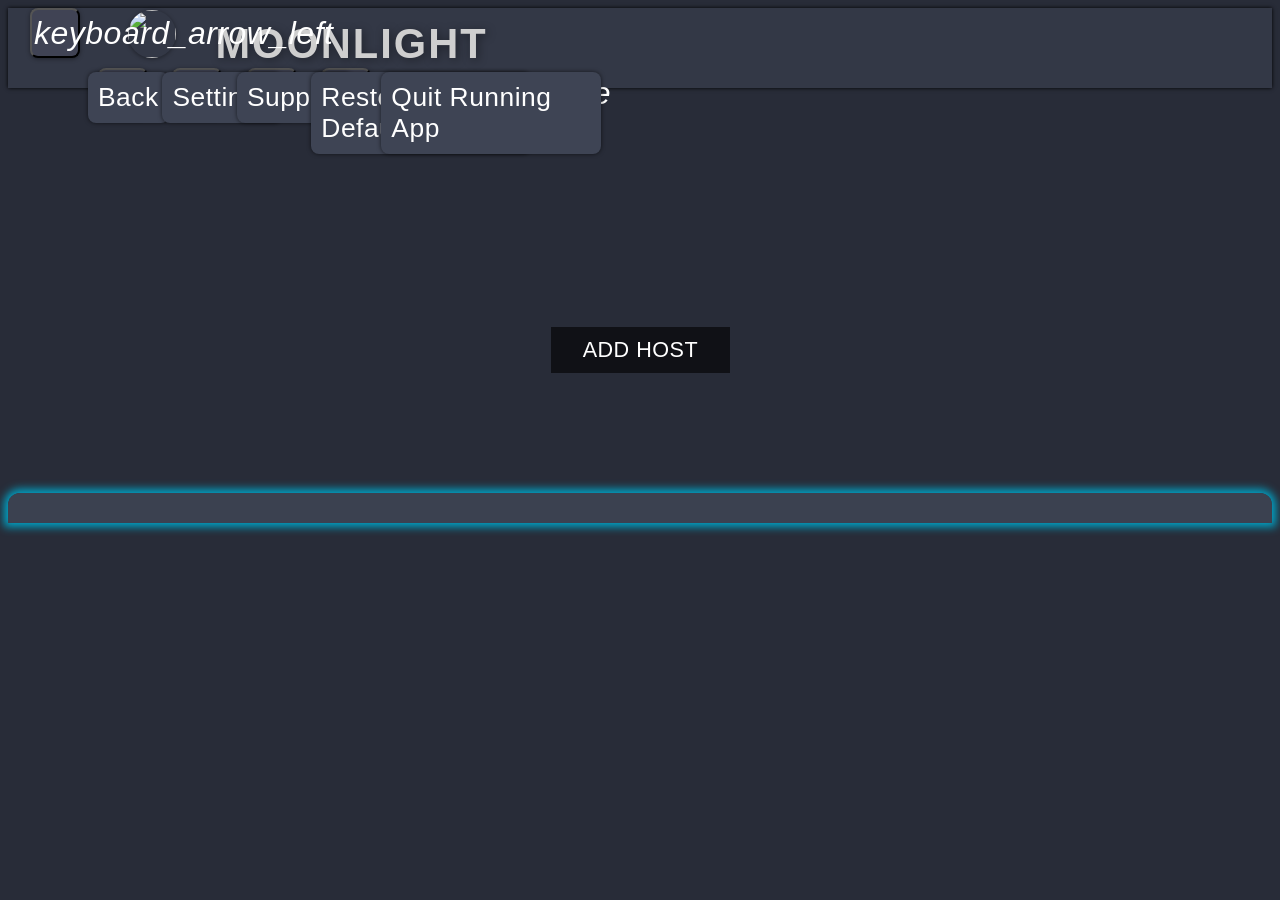
==== commit 5bc7d63c: "Improve UX" ====
--- a/wasm/index.html
+++ b/wasm/index.html
@@ -11,6 +11,7 @@
   <link rel="stylesheet" href="static/css/material-icons.css">
   <link rel="stylesheet" href="static/css/material.min.css">
   <link rel="stylesheet" href="static/css/style.css">
+  <script type="text/javascript" src="platform/logger.js"></script>
   <script type="text/javascript" src="platform.js"></script>
 </head>
 <body data-name="moonlight-tizen" data-tools="emscripten" data-configs="Debug Release" data-path="{tc}/{config}">
@@ -256,15 +257,62 @@
               </ul>
             </div>
             <div class="setting-option">
-              <label>Audio synchronization</label>
-              <span class="mdl-list__item-text-body">
-                - This can help reduce delays by keeping audio in sync for a consistent sound while streaming.
-              </span>
-              <div id="audioSyncMenu">
-                <label id="audioSyncBtn" class="mdl-switch mdl-js-switch mdl-js-ripple-effect" for="audioSyncSwitch">
-                  <input type="checkbox" id="audioSyncSwitch" class="mdl-switch__input">
-                  <span class="mdl-switch__label">Allow audio synchronization support for optimal sound output</span>
-                </label>
+              <label>Audio packet duration</label>
+              <span class="mdl-list__item-text-body">
+                - Controls the size of each Opus audio packet sent over the network. Smaller packets reduce latency but increase network overhead. Auto uses 10 ms.
+                <table style="margin: 8px 0 4px 0; border-collapse: collapse; font-size: 0.85em; color: #ccc;">
+                  <thead>
+                    <tr style="border-bottom: 1px solid #555;">
+                      <th style="padding: 4px 12px 4px 0; text-align: left;">Duration</th>
+                      <th style="padding: 4px 12px 4px 0; text-align: left;">Frame size</th>
+                      <th style="padding: 4px 12px 4px 0; text-align: left;">Jitter buffer</th>
+                      <th style="padding: 4px 0; text-align: left;">Network packets</th>
+                    </tr>
+                  </thead>
+                  <tbody>
+                    <tr>
+                      <td style="padding: 3px 12px 3px 0;">20 ms</td>
+                      <td style="padding: 3px 12px 3px 0;">960 samples</td>
+                      <td style="padding: 3px 12px 3px 0;">10 frames</td>
+                      <td style="padding: 3px 0;">~75/sec</td>
+                    </tr>
+                    <tr>
+                      <td style="padding: 3px 12px 3px 0;">10 ms</td>
+                      <td style="padding: 3px 12px 3px 0;">480 samples</td>
+                      <td style="padding: 3px 12px 3px 0;">20 frames</td>
+                      <td style="padding: 3px 0;">~150/sec</td>
+                    </tr>
+                    <tr>
+                      <td style="padding: 3px 12px 3px 0;">5 ms</td>
+                      <td style="padding: 3px 12px 3px 0;">240 samples</td>
+                      <td style="padding: 3px 12px 3px 0;">40 frames</td>
+                      <td style="padding: 3px 0;">~300/sec</td>
+                    </tr>
+                  </tbody>
+                </table>
+              </span>
+              <div id="audioPacketDurationMenu">
+                <button type="button" id="selectAudioPacketDuration" class="mdl-button mdl-js-button mdl-js-ripple-effect" data-value="0">Auto</button>
+              </div>
+              <ul class="audioPacketDurationMenu mdl-menu mdl-menu--bottom-left mdl-js-menu mdl-js-ripple-effect" for="selectAudioPacketDuration">
+                <li class="mdl-menu__item" data-value="0">Auto</li>
+                <li class="mdl-menu__item" data-value="5">5 ms</li>
+                <li class="mdl-menu__item" data-value="10">10 ms</li>
+                <li class="mdl-menu__item" data-value="20">20 ms</li>
+              </ul>
+            </div>
+            <div class="setting-option">
+              <label>Audio jitter buffer</label>
+              <span class="mdl-list__item-text-body">
+                - Controls how far ahead audio is pre-scheduled. A larger buffer smooths over network gaps but adds audio delay. Default is 100 ms.
+              </span>
+              <div id="audioJitterMenu">
+                <button type="button" id="selectAudioJitter" class="mdl-button mdl-js-button mdl-js-ripple-effect">100 ms</button>
+              </div>
+              <div class="audioJitterMenu mdl-menu mdl-menu--bottom-left mdl-js-menu mdl-js-ripple-effect" for="selectAudioJitter">
+                <span id="jitterLowestValue">50</span>
+                <input type="range" id="jitterSlider" class="mdl-slider mdl-js-slider" min="50" max="500" step="25" value="100">
+                <span id="jitterHighestValue">500</span>
               </div>
             </div>
             <div class="setting-option">
@@ -375,6 +423,22 @@
                 </label>
               </div>
             </div>
+            <div class="setting-option">
+              <label>Diagnostic log level</label>
+              <span class="mdl-list__item-text-body">
+                - Controls how much diagnostic information Moonlight stores on this TV.
+              </span>
+              <div id="logLevelMenu">
+                <button type="button" id="selectLogLevel" class="mdl-button mdl-js-button mdl-js-ripple-effect" data-value="off">Off</button>
+              </div>
+              <ul class="logLevelMenu mdl-menu mdl-menu--bottom-left mdl-js-menu mdl-js-ripple-effect" for="selectLogLevel">
+                <li class="mdl-menu__item" data-value="off">Off</li>
+                <li class="mdl-menu__item" data-value="error">Error</li>
+                <li class="mdl-menu__item" data-value="warn">Warn</li>
+                <li class="mdl-menu__item" data-value="info">Info</li>
+                <li class="mdl-menu__item" data-value="debug">Debug</li>
+              </ul>
+            </div>
           </div>
           <div id="aboutSettings" class="settings-options">
             <div class="setting-option">
@@ -393,6 +457,38 @@
                 <button type="button" id="navigationGuideBtn" class="mdl-button mdl-js-button mdl-js-ripple-effect" aria-label="Navigation Guide">
                   Discover navigation controls for all input devices
                   <img src="static/res/ic_tv_remote_48px.svg" id="navigationGuideIcon">
+                </button>
+              </div>
+            </div>
+            <div class="setting-option">
+              <label>Diagnostic log storage</label>
+              <span class="mdl-list__item-text-body"></span>
+              <div id="logStatusMenu">
+                <button type="button" id="logStatusBtn" class="mdl-button mdl-js-button mdl-js-ripple-effect" aria-label="Diagnostic Log Storage">
+                  Loading log status...
+                  <i class="settings-action-icon material-icons">refresh</i>
+                </button>
+              </div>
+            </div>
+            <div class="setting-option">
+              <label>Export diagnostic logs</label>
+              <span class="mdl-list__item-text-body">
+                - Creates a temporary one-time download link for the current sanitized log file.
+              </span>
+              <div id="exportLogsMenu">
+                <button type="button" id="exportLogsBtn" class="mdl-button mdl-js-button mdl-js-ripple-effect" aria-label="Export Diagnostic Logs">
+                  Export logs
+                  <i class="settings-action-icon material-icons">file_download</i>
+                </button>
+              </div>
+            </div>
+            <div class="setting-option">
+              <label>Clear diagnostic logs</label>
+              <span class="mdl-list__item-text-body"></span>
+              <div id="clearLogsMenu">
+                <button type="button" id="clearLogsBtn" class="mdl-button mdl-js-button mdl-js-ripple-effect" aria-label="Clear Diagnostic Logs">
+                  Clear logs
+                  <i class="settings-action-icon material-icons">delete</i>
                 </button>
               </div>
             </div>
@@ -440,7 +536,10 @@
   <script defer src="static/js/jquery-2.2.0.min.js"></script>
   <script defer src="static/js/material.min.js"></script>
   <script type="text/javascript" src="$WEBAPIS/webapis/webapis.js"></script>
+  <script type="text/javascript" src="platform/debug_bridge_config.js"></script>
+  <script type="text/javascript" src="platform/debug_bridge.js"></script>
   <script type="text/javascript" src="platform/messages.js"></script>
+  <script type="text/javascript" src="platform/audio.js"></script>
   <script type="text/javascript" src="platform/common.js"></script>
   <script type="text/javascript" src="platform/gamepad.js"></script>
   <script type="text/javascript" src="platform/index.js"></script>
@@ -477,11 +576,12 @@
     <dialog id="pairingDialog" class="mdl-dialog">
       <h3 id="pairingDialogTitle" class="mdl-dialog__title">Pairing</h3>
       <div class="mdl-dialog__content">
+        <div id="pairingPinPanel">
+          <div id="pairingPinLabel">Enter this PIN on your host PC</div>
+          <div id="pairingPinCode">XXXX</div>
+        </div>
         <p id="pairingDialogText">
-          Please enter the following PIN on the target PC: XXXX<br><br>
-          If your host PC is running Sunshine (all GPUs), navigate to the Sunshine Web UI to enter the PIN.<br><br>
-          Alternatively, if your host PC has NVIDIA GameStream (NVIDIA-only), navigate to the GeForce Experience to enter the PIN.<br><br>
-          This dialog will close once the pairing is complete.
+          Open Sunshine Web UI or NVIDIA GeForce Experience on the host PC to complete pairing.
         </p>
       </div>
       <div class="mdl-dialog__actions">
@@ -676,6 +776,21 @@
       </div>
     </dialog>
   </div>
+  <div id="logExportDialogOverlay" class="dialog-overlay">
+    <dialog id="logExportDialog" class="mdl-dialog large-dialog">
+      <h3 id="logExportDialogTitle" class="mdl-dialog__title">Export Logs</h3>
+      <div class="mdl-dialog__content">
+        <p id="logExportStatus">Preparing log export...</p>
+        <div id="logExportQr"></div>
+        <div id="logExportUrl"></div>
+      </div>
+      <div class="mdl-dialog__actions">
+        <button type="button" id="shareLogExport" class="mdl-button mdl-js-button mdl-button--raised mdl-button--colored mdl-js-ripple-effect">Share</button>
+        <button type="button" id="stopLogExport" class="mdl-button mdl-js-button mdl-button--raised mdl-button--colored mdl-js-ripple-effect">Stop</button>
+        <button type="button" id="closeLogExport" class="mdl-button mdl-js-button mdl-button--raised mdl-button--colored mdl-js-ripple-effect">Close</button>
+      </div>
+    </dialog>
+  </div>
   <div id="snackbar" class="mdl-snackbar mdl-js-snackbar">
     <div class="mdl-snackbar__text"></div>
     <button type="button" id="snackButton" class="mdl-snackbar__action"></button>
--- a/wasm/static/css/style.css
+++ b/wasm/static/css/style.css
@@ -202,30 +202,50 @@
     top: 0;
     left: 0;
     width: 100%;
-    height: 100%;
+    height: 100vh;
     z-index: 999;
     background: rgba(0, 0, 0, 0.4);
     display: none;
     align-items: center;
     justify-content: center;
+    padding: 48px;
+    box-sizing: border-box;
 }
 .mdl-dialog {
     color: #fff;
     background-color: #333846;
     width: 30%;
-    height: auto;
+    height: auto !important;
+    min-height: 0;
+    max-width: calc(100vw - 96px);
+    max-height: 82vh;
     padding: 20px;
     border-radius: 16px;
     box-shadow: 0 0 12px 6px rgba(0, 163, 198, 1);
+    box-sizing: border-box;
+    display: flex;
+    flex-direction: column;
+    overflow: hidden;
+    position: fixed;
+    top: 50%;
+    left: 50%;
+    right: auto;
+    bottom: auto;
+    margin: 0;
+    transform: translate(-50%, -50%);
 }
 .large-dialog {
     color: #fff;
     background-color: #333846;
     width: 90%;
-    height: auto;
+    height: auto !important;
+    max-height: 88vh;
     padding: 20px;
     border-radius: 16px;
     box-shadow: 0 0 12px 6px rgba(0, 163, 198, 1);
+}
+#pairingDialog {
+    width: 620px;
 }
 .mdl-dialog__title {
     margin: 0;
@@ -233,10 +253,17 @@
     font-size: 2.8rem;
     font-weight: 500;
     letter-spacing: 0.5px;
+    flex: 0 0 auto;
 }
 .mdl-dialog__content {
     color: rgba(255, 255, 255, 0.9);
     padding: 20px 24px 14px 24px;
+    min-height: 0;
+    overflow-y: auto;
+    flex: 1 1 auto;
+}
+.mdl-dialog__actions {
+    flex: 0 0 auto;
 }
 .mdl-dialog__content p, .mdl-dialog__content ul {
     line-height: normal;
@@ -340,6 +367,35 @@
     align-items: center;
     justify-content: center;
 }
+#logExportDialog {
+    max-width: 900px;
+}
+#logExportQr {
+    width: 260px;
+    height: 260px;
+    margin: 10px auto 20px auto;
+    background: #fff;
+    border-radius: 8px;
+    overflow: hidden;
+}
+#logExportQr svg {
+    width: 100%;
+    height: 100%;
+    display: block;
+}
+#logExportUrl {
+    color: #ececec;
+    background-color: #282C38;
+    min-height: 34px;
+    padding: 12px;
+    border-radius: 8px;
+    font-size: 1.25rem;
+    line-height: 1.35;
+    overflow-wrap: anywhere;
+}
+#logExportStatus {
+    font-size: 1.35rem;
+}
 .navGuideContainer {
     display: inline-flex;
     align-items: center;
@@ -402,6 +458,40 @@
 #navGuideDialogText {
     list-style-type: none;
     padding: 5px 20px 5px 20px;
+}
+#pairingPinPanel {
+    display: flex;
+    flex-direction: column;
+    align-items: center;
+    justify-content: center;
+    margin: 4px 0 22px 0;
+    padding: 28px 20px;
+    border: 2px solid #00A3C6;
+    border-radius: 8px;
+    background: rgba(0, 163, 198, 0.18);
+}
+#pairingPinLabel {
+    color: rgba(255, 255, 255, 0.88);
+    font-size: 1.35rem;
+    line-height: 1.25;
+    letter-spacing: 0;
+    text-align: center;
+    text-transform: uppercase;
+}
+#pairingPinCode {
+    color: #fff;
+    font-size: 6rem;
+    line-height: 1;
+    font-weight: 700;
+    letter-spacing: 0;
+    text-align: center;
+    margin-top: 14px;
+    width: 100%;
+    overflow-wrap: anywhere;
+}
+#pairingDialogText {
+    text-align: center;
+    letter-spacing: 0;
 }
 #continueAddHost, #cancelAddHost, #cancelPairing, #continueDeleteHost,
 #closeHostMenu, #closeHostDetails, #cancelDeleteHost, #closeAppSupport,
@@ -871,16 +961,18 @@
     border: 1px solid #FFA620;
 }
 #selectResolution, #selectFramerate, #selectBitrate, #removeAllHostsBtn,
-#selectAudio, #selectCodec, #navigationGuideBtn, #checkUpdatesBtn, #restartAppBtn {
+#selectAudio, #selectAudioPacketDuration, #selectAudioJitter, #selectCodec, #selectLogLevel,
+#navigationGuideBtn, #logStatusBtn, #exportLogsBtn, #clearLogsBtn, #checkUpdatesBtn, #restartAppBtn {
     font-size: 1.45rem;
     letter-spacing: 0.5px;
     text-indent: 36px;
 }
 #selectResolution, #selectFramerate, #selectBitrate, #framePacingBtn, #ipAddressFieldModeBtn,
 #sortAppsListBtn, #optimizeGamesBtn, #removeAllHostsBtn, #rumbleFeedbackBtn, #mouseEmulationBtn,
-#flipABfaceButtonsBtn, #flipXYfaceButtonsBtn, #selectAudio, #audioSyncBtn, #playHostAudioBtn,
+#flipABfaceButtonsBtn, #flipXYfaceButtonsBtn, #selectAudio, #selectAudioPacketDuration, #selectAudioJitter, #playHostAudioBtn,
 #selectCodec, #hdrModeBtn, #fullRangeBtn, #gameModeBtn, #unlockAllFpsBtn, #optimizeBitrateBtn,
-#disableWarningsBtn, #performanceStatsBtn, #navigationGuideBtn, #checkUpdatesBtn, #restartAppBtn {
+#disableWarningsBtn, #performanceStatsBtn, #selectLogLevel, #navigationGuideBtn, #logStatusBtn,
+#exportLogsBtn, #clearLogsBtn, #checkUpdatesBtn, #restartAppBtn {
     color: #ececec;
     background-color: #404354;
     width: 100%;
@@ -904,6 +996,20 @@
     white-space: pre-line;
     box-sizing: border-box;
 }
+.unsupported-resolution[disabled] {
+	opacity: 0.5 !important;
+	pointer-events: none;
+}
+.unsupported-resolution[disabled].hovered, .unsupported-resolution[disabled]:hover,
+.unsupported-resolution[disabled]:focus, .unsupported-resolution[disabled]:active {
+	color: #dedede !important;
+    background-color: #666875 !important;
+}
+#gameModeBtn.is-disabled.hovered, #gameModeBtn.is-disabled:hover,
+#gameModeBtn.is-disabled:focus, #gameModeBtn.is-disabled:active {
+    box-shadow: 0 0 2px 3px rgba(170, 170, 170, 1) !important;
+    cursor: not-allowed;
+}
 .mdl-menu__outline {
     color: #fff;
     background-color: #333846;
@@ -919,21 +1025,26 @@
     background-color: #484C5F;
 }
 .videoResolutionMenu, .videoFramerateMenu, .videoBitrateMenu,
-.audioConfigMenu, .videoCodecMenu, .mdl-menu__container {
+.audioConfigMenu, .audioPacketDurationMenu, .audioJitterMenu, .videoCodecMenu, .logLevelMenu, .mdl-menu__container {
     width: 59.4% !important;
 }
 .videoResolutionMenu, .videoFramerateMenu, .videoBitrateMenu,
-.audioConfigMenu, .videoCodecMenu, .mdl-menu__outline {
+.audioConfigMenu, .audioPacketDurationMenu, .videoCodecMenu, .logLevelMenu, .mdl-menu__outline {
     width: 100% !important;
     top: 2.5px !important;
     border-radius: 0 0 8px 8px;
 }
-.videoBitrateMenu {
+.audioJitterMenu, .mdl-menu__outline {
+    width: 100% !important;
+    top: 2.5px !important;
+    border-radius: 0 0 8px 8px;
+}
+.videoBitrateMenu, .audioJitterMenu {
     background-color: #333846;
     display: flex;
     align-items: center;
 }
-.videoBitrateMenu, .mdl-menu__container {
+.videoBitrateMenu, .audioJitterMenu, .mdl-menu__container {
     height: 20% !important;
 }
 .mdl-slider {
@@ -959,15 +1070,37 @@
 #bitrateLowestValue.hovered, #bitrateHighestValue.hovered {
     background-color: #333846;
 }
+#jitterLowestValue {
+    color: #ececec;
+    margin: 0 -12px 0 14px;
+    font-size: 1.45rem;
+    letter-spacing: 0.5px;
+}
+#jitterHighestValue {
+    color: #ececec;
+    margin: 0 12px 0 -14px;
+    font-size: 1.45rem;
+    letter-spacing: 0.5px;
+}
+#jitterLowestValue.hovered, #jitterHighestValue.hovered {
+    background-color: #333846;
+}
 .dropdown-items {
     float: right;
     margin: 5px 28px 5px 28px;
 }
 #videoResolutionMenu > #selectResolution, #videoFramerateMenu > #selectFramerate,
 #videoBitrateMenu > #selectBitrate, #audioConfigMenu > #selectAudio,
-#videoCodecMenu > #selectCodec {
+#audioPacketDurationMenu > #selectAudioPacketDuration,
+#audioJitterMenu > #selectAudioJitter,
+#videoCodecMenu > #selectCodec, #logLevelMenu > #selectLogLevel {
     color: #ececec;
     background: url('../res/ic_arrow_drop_down_48px.svg') 94.8% 50% no-repeat rgba(64, 67, 84, 1);
+}
+.settings-action-icon {
+    float: right;
+    margin: 12px 46px 0 0;
+    font-size: 32px !important;
 }
 #removeAllHostsIcon, #navigationGuideIcon, #checkUpdatesIcon,
 #restartApplicationIcon {
@@ -992,12 +1125,14 @@
 #framePacingBtn:hover, #framePacingBtn:focus, #ipAddressFieldModeBtn:hover, #ipAddressFieldModeBtn:focus, #sortAppsListBtn:hover,
 #sortAppsListBtn:focus, #optimizeGamesBtn:hover, #optimizeGamesBtn:focus, #removeAllHostsBtn:hover, #removeAllHostsBtn:focus, #rumbleFeedbackBtn:hover,
 #rumbleFeedbackBtn:focus, #mouseEmulationBtn:hover, #mouseEmulationBtn:focus, #flipABfaceButtonsBtn:hover, #flipABfaceButtonsBtn:focus,
-#flipXYfaceButtonsBtn:hover, #flipXYfaceButtonsBtn:focus, #selectAudio:hover, #selectAudio:focus, #audioSyncBtn:hover, #audioSyncBtn:focus,
+#flipXYfaceButtonsBtn:hover, #flipXYfaceButtonsBtn:focus, #selectAudio:hover, #selectAudio:focus, #selectAudioPacketDuration:hover, #selectAudioPacketDuration:focus, #selectAudioJitter:hover, #selectAudioJitter:focus,
 #playHostAudioBtn:hover, #playHostAudioBtn:focus, #selectCodec:hover, #selectCodec:focus, #hdrModeBtn:hover, #hdrModeBtn:focus, #fullRangeBtn:hover,
 #fullRangeBtn:focus, #gameModeBtn:hover, #gameModeBtn:focus, #unlockAllFpsBtn:hover, #unlockAllFpsBtn:focus, #optimizeBitrateBtn:hover,
 #optimizeBitrateBtn:focus, #disableWarningsBtn:hover, #disableWarningsBtn:focus, #performanceStatsBtn:hover, #performanceStatsBtn:focus,
-#systemInfoBtn:hover, #systemInfoBtn:focus, #navigationGuideBtn:hover, #navigationGuideBtn:focus, #checkUpdatesBtn:hover, #checkUpdatesBtn:focus,
-#restartAppBtn:hover, #restartAppBtn:focus {
+#selectLogLevel:hover, #selectLogLevel:focus, #systemInfoBtn:hover, #systemInfoBtn:focus, #navigationGuideBtn:hover, #navigationGuideBtn:focus,
+#logStatusBtn:hover, #logStatusBtn:focus, #exportLogsBtn:hover, #exportLogsBtn:focus, #clearLogsBtn:hover, #clearLogsBtn:focus,
+#checkUpdatesBtn:hover, #checkUpdatesBtn:focus, #restartAppBtn:hover, #restartAppBtn:focus, #shareLogExport:hover, #shareLogExport:focus,
+#stopLogExport:hover, #stopLogExport:focus, #closeLogExport:hover, #closeLogExport:focus {
     background-color: #404354;
     box-shadow: 0 0 2px 3px rgba(0, 163, 198, 1);
 }
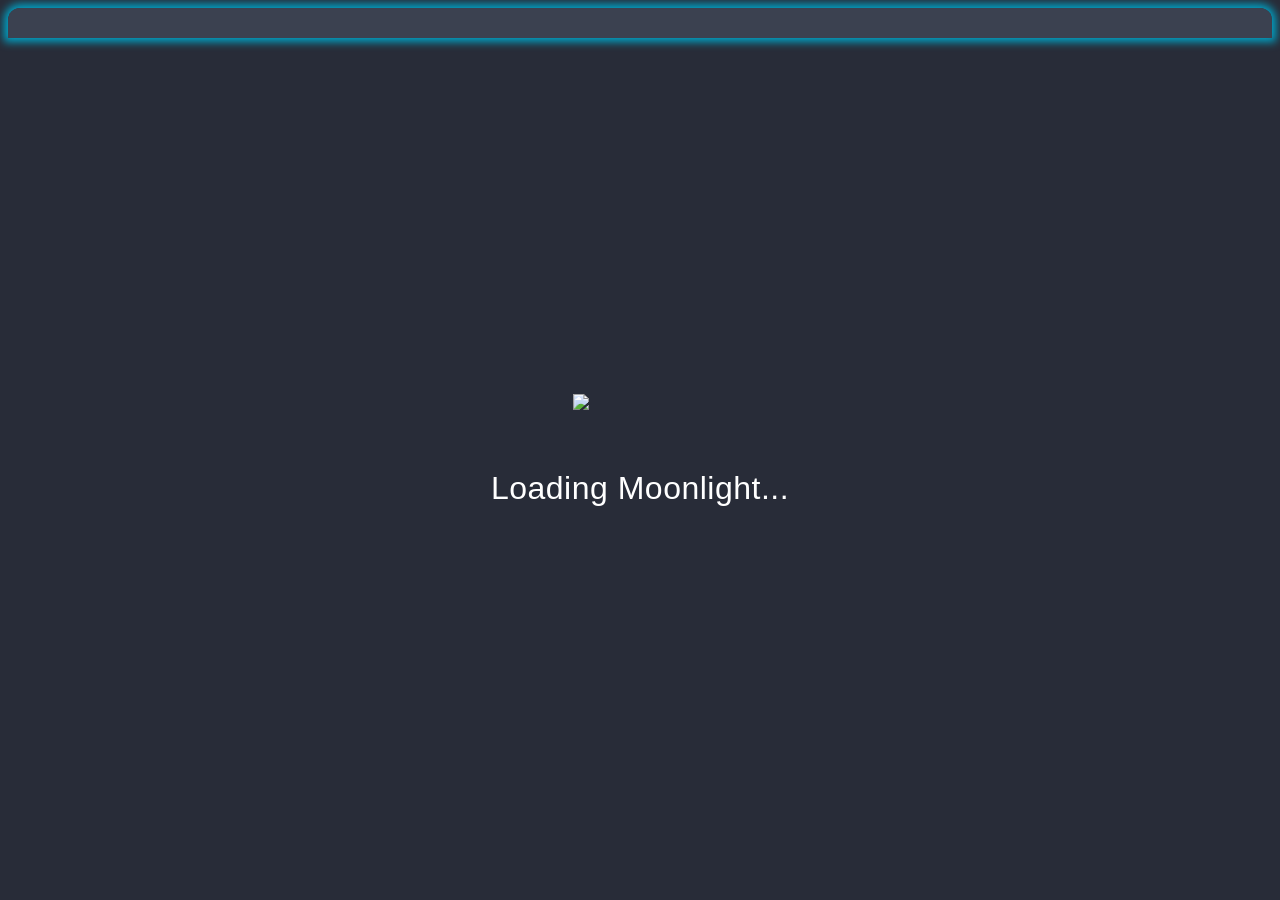
==== commit 85fcc43d: "Probe for available codec instead of using a hardcoded list and allow codecs to be selects in advanc" ====
--- a/wasm/index.html
+++ b/wasm/index.html
@@ -14,7 +14,7 @@
   <script type="text/javascript" src="platform/logger.js"></script>
   <script type="text/javascript" src="platform.js"></script>
 </head>
-<body data-name="moonlight-tizen" data-tools="emscripten" data-configs="Debug Release" data-path="{tc}/{config}">
+<body class="startup-loading" data-name="moonlight-tizen" data-tools="emscripten" data-configs="Debug Release" data-path="{tc}/{config}">
   <div class="mdl-layout mdl-js-layout">
     <header id="main-header" class="mdl-layout__header">
       <div class="mdl-layout__header-row">
@@ -423,6 +423,13 @@
                 </label>
               </div>
             </div>
+            <div class="setting-option codec-capability-option">
+              <label>TV codec profile cache</label>
+              <span class="mdl-list__item-text-body">
+                - Tracks codec profiles this TV has accepted or rejected during stream startup.
+              </span>
+              <div id="codecCapabilityTable" class="codec-capability-table"></div>
+            </div>
             <div class="setting-option">
               <label>Diagnostic log level</label>
               <span class="mdl-list__item-text-body">
@@ -524,7 +531,7 @@
       <!-- Wasm module placeholder, Wasm gets thrown into here -->
       <div id="wasmSpinner" class="mdl-progress mdl-js-progress mdl-progress__indeterminate">
         <img src="static/res/ic_moonlight_logo.svg" id="wasmSpinnerLogo">
-        <h4 id="wasmSpinnerMessage"></h4>
+        <h4 id="wasmSpinnerMessage">Loading Moonlight...</h4>
       </div>
       <div id="loadingSpinner" class="mdl-progress mdl-js-progress mdl-progress__indeterminate">
         <h4 id="loadingSpinnerMessage"></h4>
@@ -796,6 +803,6 @@
     <button type="button" id="snackButton" class="mdl-snackbar__action"></button>
     <!-- This button exists to suppress the snackbar warning, we're really using a toast -->
   </div>
-  <video id="wasm_module" autoplay tabindex="-1"></video>
+  <video id="wasm_module" autoplay tabindex="-1" style="display: none;"></video>
 </body>
 </html>
--- a/wasm/static/css/style.css
+++ b/wasm/static/css/style.css
@@ -9,6 +9,14 @@
     -webkit-user-select: none;
     -moz-user-select: none;
     user-select: none;
+}
+body.startup-loading #main-header,
+body.startup-loading #main-content > :not(#listener):not(#wasmSpinner),
+body.startup-loading #wasm_module {
+    display: none !important;
+}
+body.startup-loading #wasmSpinner {
+    display: inline-block;
 }
 .mdl-grid {
     width: 100%;
@@ -876,6 +884,95 @@
     line-height: normal;
     letter-spacing: 0.5px;
     text-align: left;
+}
+.codec-capability-option {
+    margin-top: 30px;
+}
+.codec-capability-table {
+    width: 100%;
+    overflow-x: auto;
+}
+.codec-capability-empty {
+    color: #ececec;
+    background-color: #343844;
+    border: 1px solid #545b6a;
+    border-radius: 8px;
+    box-sizing: border-box;
+    font-size: 1.25rem;
+    letter-spacing: 0;
+    padding: 16px 18px;
+}
+.codec-capability-table table {
+    width: 100%;
+    border-collapse: collapse;
+    table-layout: fixed;
+    background-color: #343844;
+    border: 1px solid #545b6a;
+    border-radius: 8px;
+    overflow: hidden;
+}
+.codec-capability-table th,
+.codec-capability-table td {
+    color: #ececec;
+    border-bottom: 1px solid #545b6a;
+    box-sizing: border-box;
+    font-size: 1.1rem;
+    letter-spacing: 0;
+    line-height: 1.35;
+    overflow: hidden;
+    padding: 10px 12px;
+    text-align: left;
+    text-overflow: ellipsis;
+    white-space: nowrap;
+}
+.codec-capability-table th {
+    color: #cfcfcf;
+    background-color: #282C38;
+    font-weight: 600;
+}
+.codec-capability-table th:first-child,
+.codec-capability-use-cell {
+    width: 76px;
+    text-align: center;
+}
+.codec-capability-table th:nth-child(2),
+.codec-capability-codec-cell {
+    width: 18%;
+}
+.codec-capability-table th:nth-child(3),
+.codec-capability-profile-cell {
+    width: 34%;
+}
+.codec-capability-table th:nth-child(4),
+.codec-capability-status-cell {
+    width: 18%;
+}
+.codec-capability-table tr:last-child td {
+    border-bottom: 0;
+}
+.codec-capability-disabled td {
+    color: #9fa6b2;
+}
+.codec-capability-toggle {
+    accent-color: #00a3c6;
+    cursor: pointer;
+    height: 28px;
+    width: 28px;
+}
+.codec-capability-toggle.hovered,
+.codec-capability-toggle:hover,
+.codec-capability-toggle:focus {
+    box-shadow: 0 0 2px 3px rgba(0, 163, 198, 1);
+    outline: none;
+}
+.codec-capability-status-supported {
+    color: #7bd88f !important;
+}
+.codec-capability-status-unsupported {
+    color: #ff9b9b !important;
+}
+.codec-capability-status-unknown {
+    color: #ffc046 !important;
 }
 /* =============================
    Switch, Button, Badge, and Menu Styles
